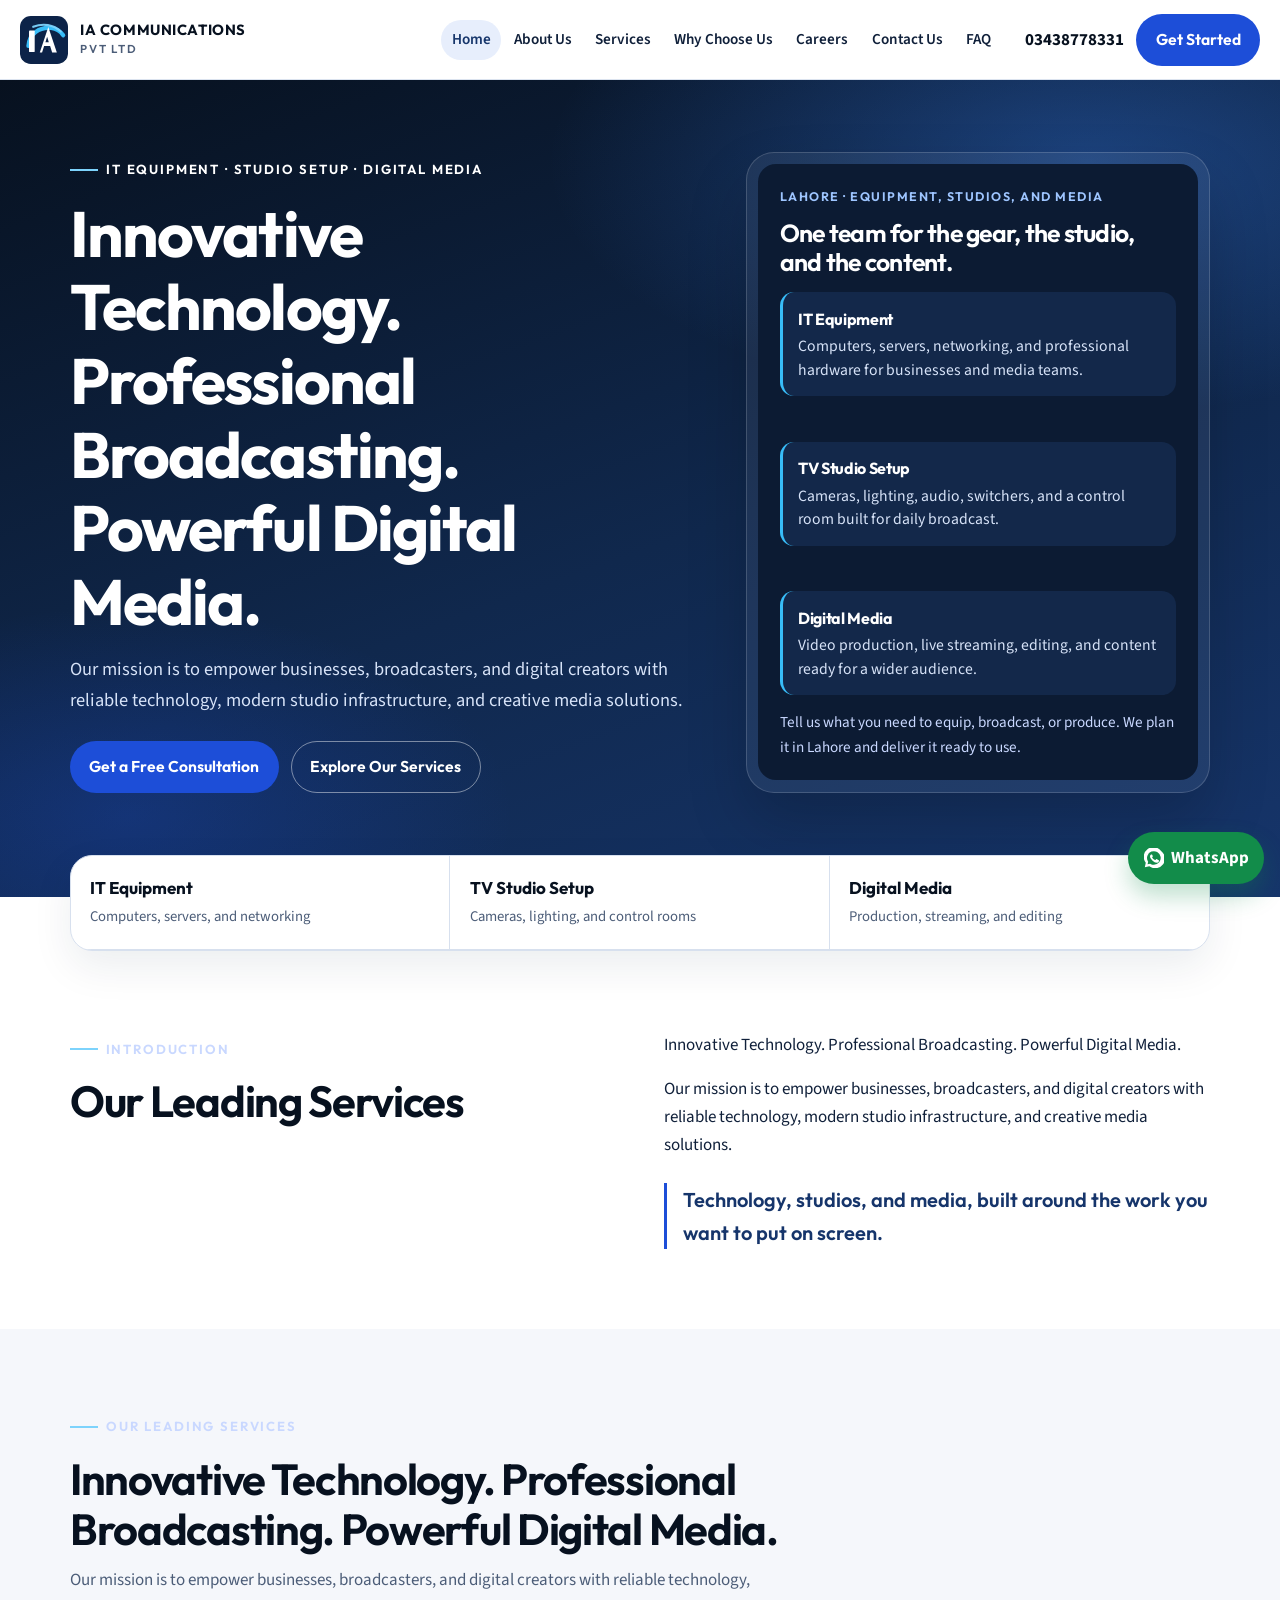
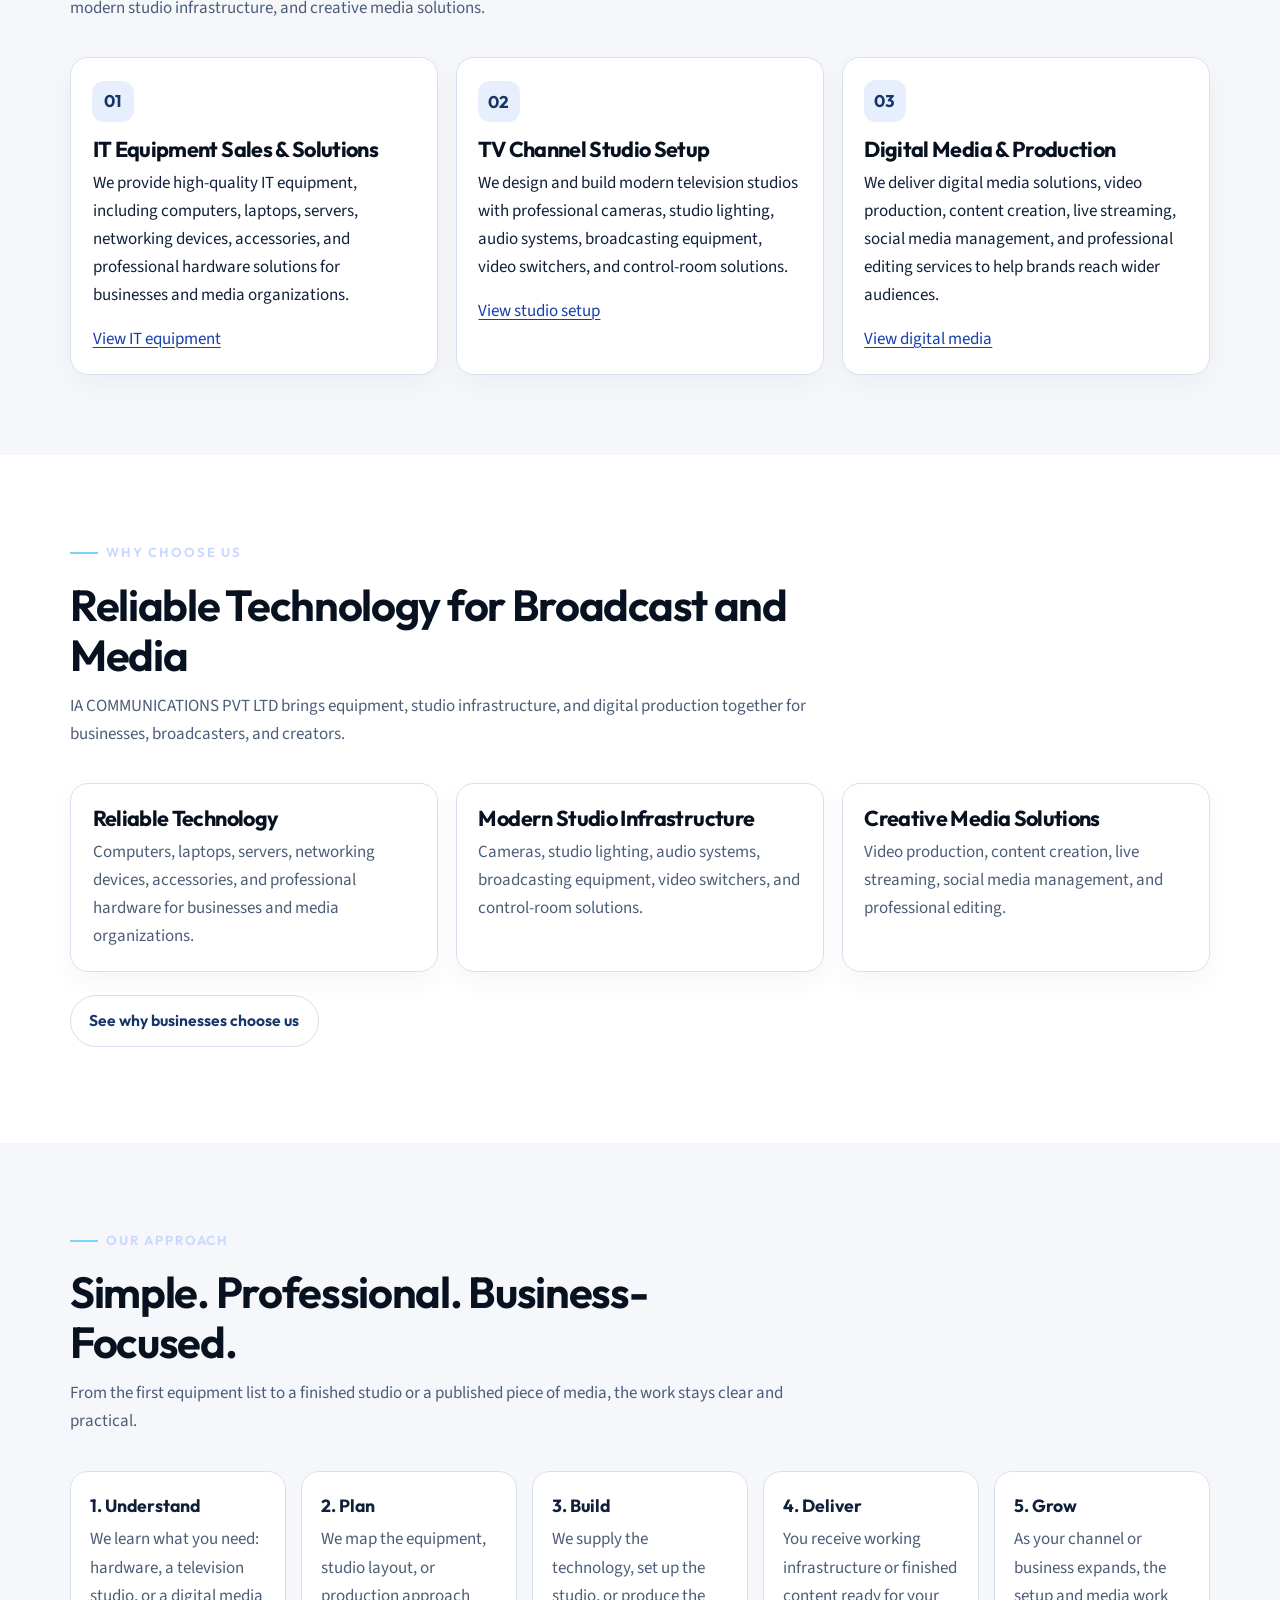
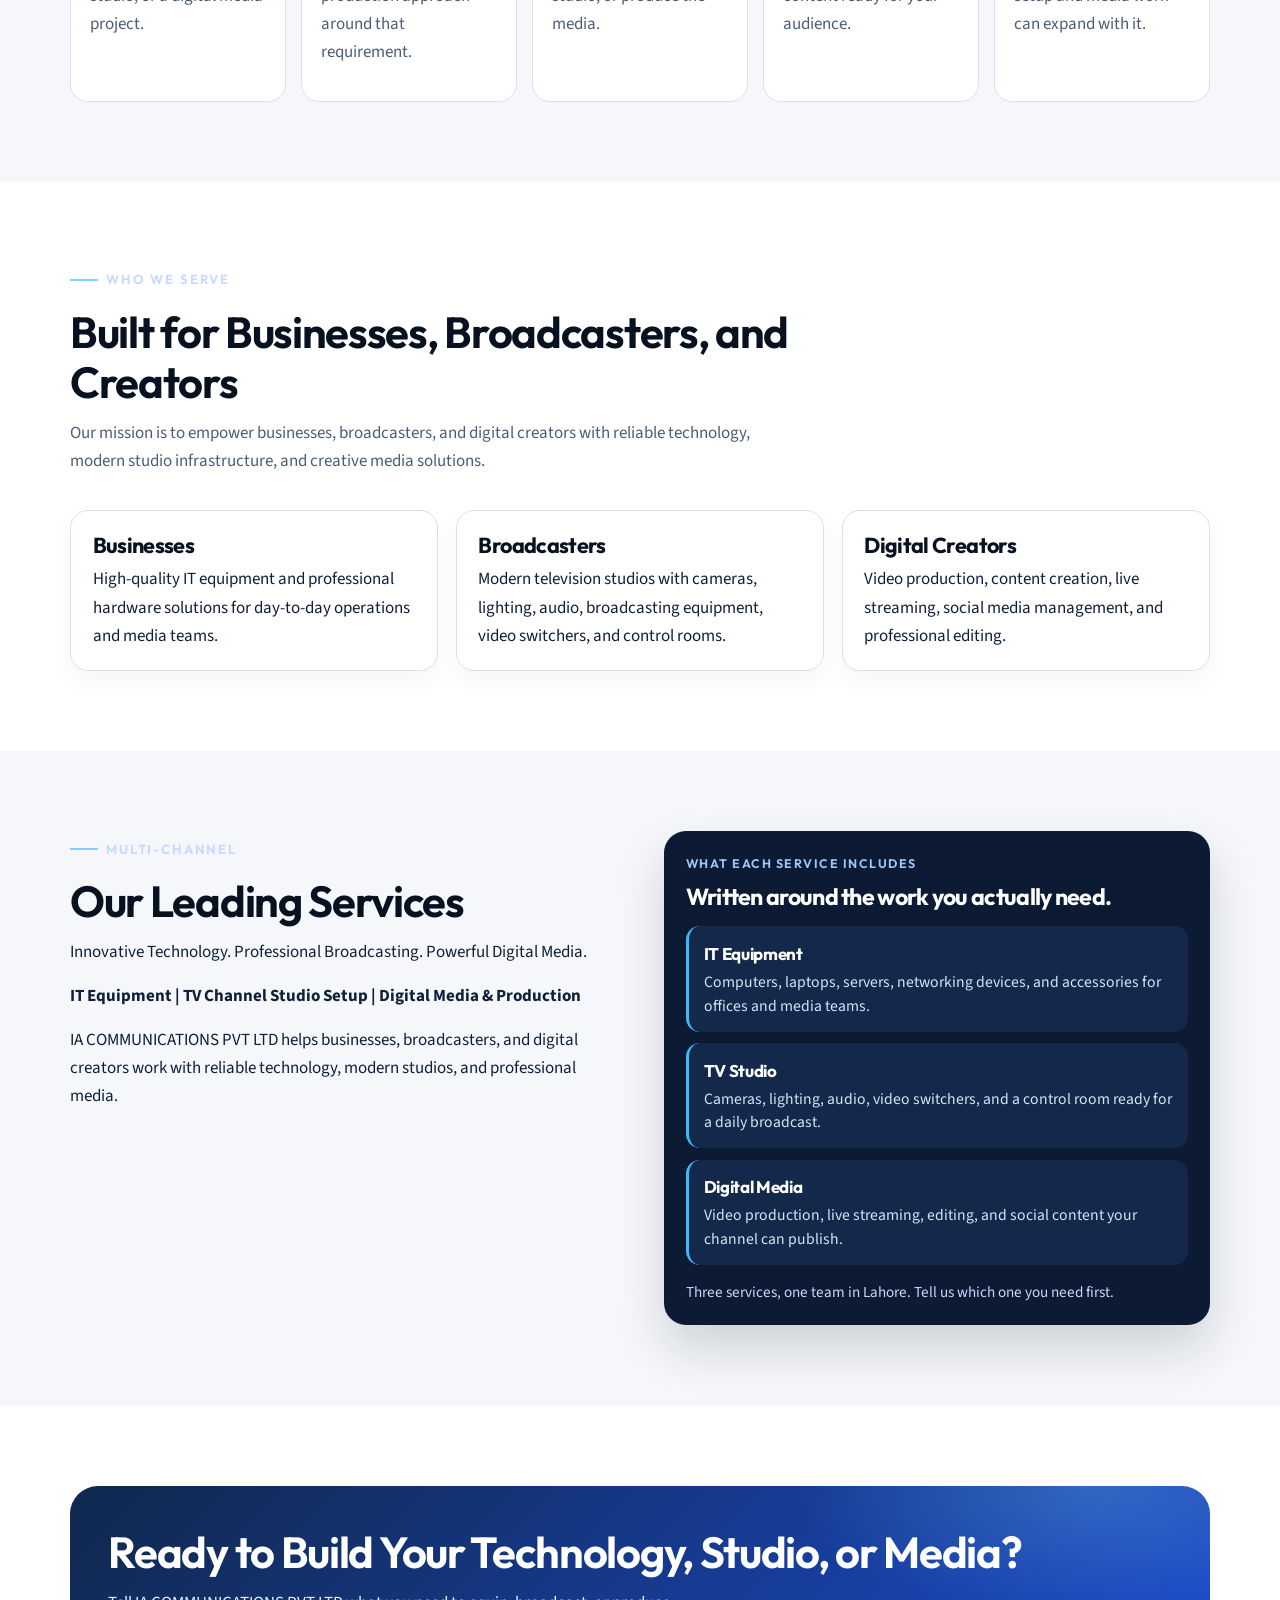
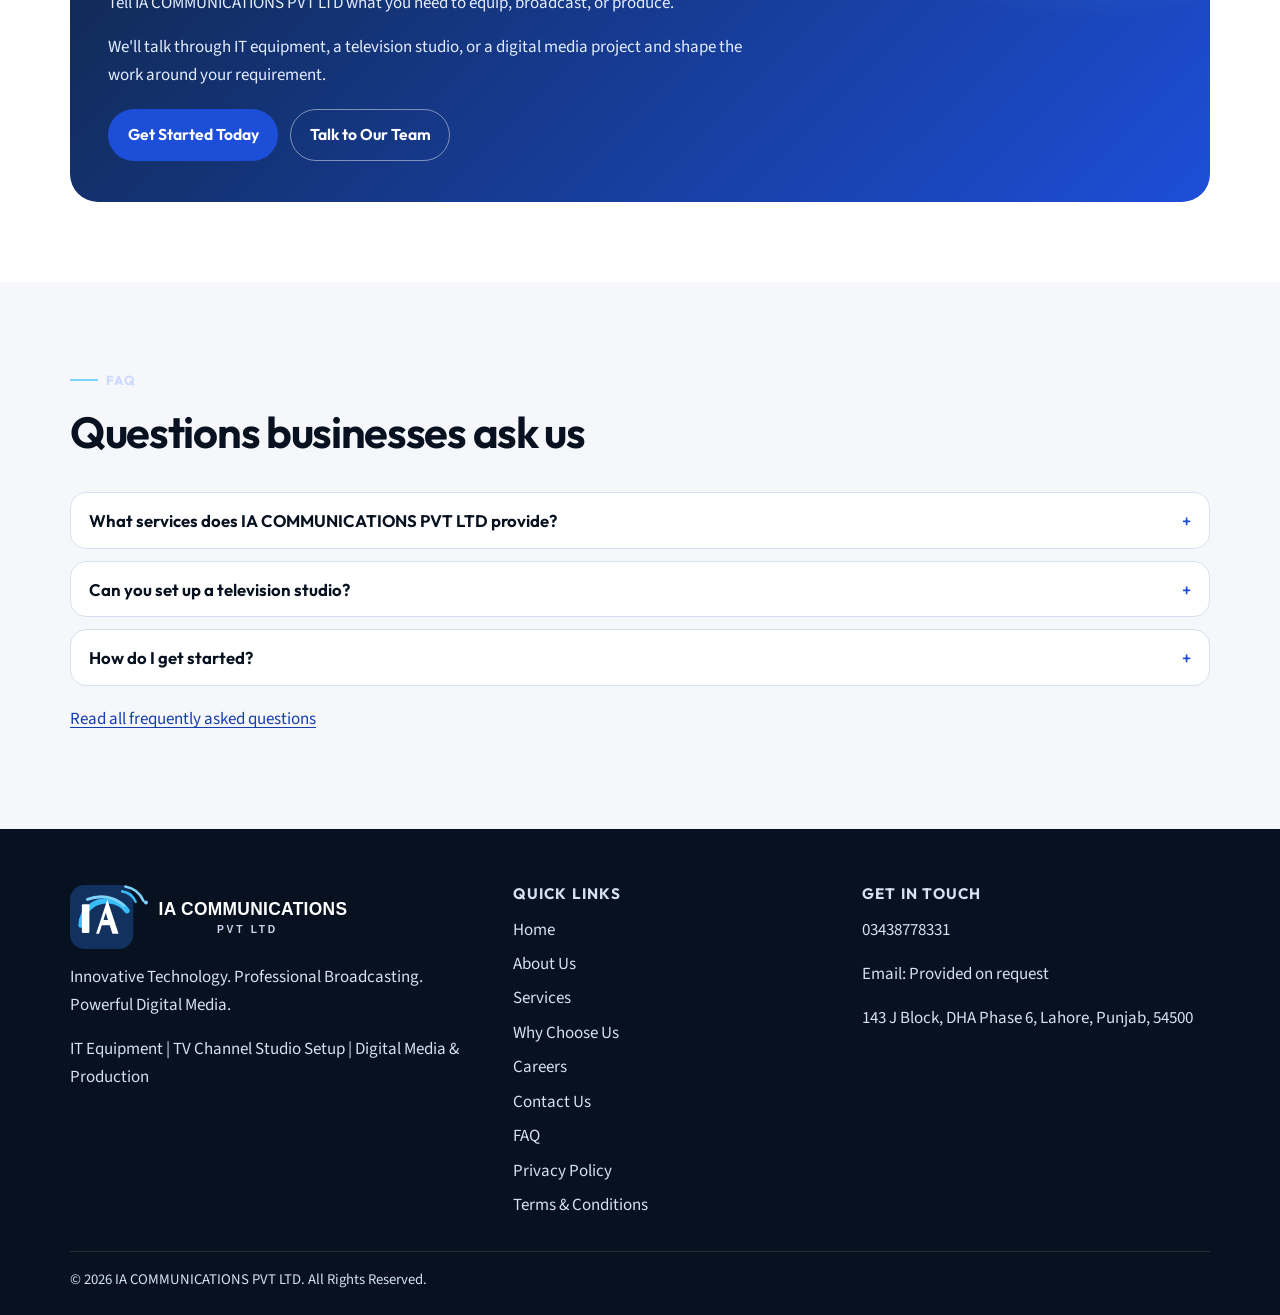
==== index.html @ 2fa2dac3 "Initial commit for iacommunications.tech" ====
<!DOCTYPE html>
<html lang="en">
<head>
  <meta charset="utf-8">
  <meta name="viewport" content="width=device-width, initial-scale=1">
  <title>IA COMMUNICATIONS PVT LTD | Technology, Broadcasting, and Digital Media</title>
  <meta name="description" content="IA COMMUNICATIONS PVT LTD provides IT equipment, TV channel studio setup, and digital media solutions for businesses, broadcasters, and digital creators.">
  <meta name="theme-color" content="#07111f">
  <link rel="icon" href="favicon.svg" type="image/svg+xml">
  <link rel="preconnect" href="https://fonts.googleapis.com">
  <link rel="preconnect" href="https://fonts.gstatic.com" crossorigin>
  <link href="https://fonts.googleapis.com/css2?family=Outfit:wght@500;600;700&family=Source+Sans+3:wght@400;600;700&display=swap" rel="stylesheet">
  <link rel="stylesheet" href="css/styles.css">
  <script type="application/ld+json">
  {
    "@context": "https://schema.org",
    "@type": "ProfessionalService",
    "name": "IA COMMUNICATIONS PVT LTD",
    "telephone": "+923438778331",
    "url": "./",
    "address": {
      "@type": "PostalAddress",
      "streetAddress": "143 J Block, DHA Phase 6",
      "addressLocality": "Lahore",
      "addressRegion": "Punjab",
      "postalCode": "54500",
      "addressCountry": "PK"
    },
    "description": "IT equipment sales, TV channel studio setup, and digital media solutions."
  }
  </script>
</head>
<body>
  <a class="skip-link" href="#main">Skip to content</a>
  <header class="site-header">
    <div class="container header-inner">
      <a class="brand" href="index.html">
        <img class="brand-mark" src="assets/logo-mark.svg" alt="" width="48" height="48">
        <span class="brand-text">
          <span class="brand-name">IA COMMUNICATIONS</span>
          <span class="brand-sub">PVT LTD</span>
        </span>
      </a>
      <button class="nav-toggle" type="button" aria-expanded="false" aria-controls="site-nav">
        <span></span>
        <span class="sr-only">Open menu</span>
      </button>
      <nav id="site-nav" class="site-nav" aria-label="Primary">
        <ul>
          <li><a href="index.html" aria-current="page">Home</a></li>
          <li><a href="about.html">About Us</a></li>
          <li><a href="services.html">Services</a></li>
          <li><a href="why-choose-us.html">Why Choose Us</a></li>
          <li><a href="careers.html">Careers</a></li>
          <li><a href="contact.html">Contact Us</a></li>
          <li><a href="faq.html">FAQ</a></li>
        </ul>
      </nav>
      <div class="header-actions">
        <a class="header-phone" href="tel:+923438778331">03438778331</a>
        <a class="btn btn-primary" href="contact.html">Get Started</a>
      </div>
    </div>
  </header>

  <main id="main">
    <section class="hero">
      <div class="container hero-grid">
        <div class="reveal">
          <p class="eyebrow">IT Equipment · Studio Setup · Digital Media</p>
          <h1>Innovative Technology. Professional Broadcasting. Powerful Digital Media.</h1>
          <p class="lede">Our mission is to empower businesses, broadcasters, and digital creators with reliable technology, modern studio infrastructure, and creative media solutions.</p>
          <div class="hero-actions">
            <a class="btn btn-primary" href="contact.html">Get a Free Consultation</a>
            <a class="btn btn-secondary" href="services.html">Explore Our Services</a>
          </div>
        </div>
        <div class="hero-visual reveal-zoom">
          <div class="hero-panel">
            <p class="hero-panel-kicker">Lahore · Equipment, studios, and media</p>
            <h2>One team for the gear, the studio, and the content.</h2>
            <ul class="hero-points">
              <li>
                <strong>IT Equipment</strong>
                <span>Computers, servers, networking, and professional hardware for businesses and media teams.</span>
              </li>
              <li>
                <strong>TV Studio Setup</strong>
                <span>Cameras, lighting, audio, switchers, and a control room built for daily broadcast.</span>
              </li>
              <li>
                <strong>Digital Media</strong>
                <span>Video production, live streaming, editing, and content ready for a wider audience.</span>
              </li>
            </ul>
            <p class="hero-panel-note">Tell us what you need to equip, broadcast, or produce. We plan it in Lahore and deliver it ready to use.</p>
          </div>
        </div>
      </div>
    </section>

    <div class="container channel-bar">
      <div class="channel-grid stagger">
        <a href="services.html#it-equipment"><strong>IT Equipment</strong><span>Computers, servers, and networking</span></a>
        <a href="services.html#tv-studio"><strong>TV Studio Setup</strong><span>Cameras, lighting, and control rooms</span></a>
        <a href="services.html#digital-media"><strong>Digital Media</strong><span>Production, streaming, and editing</span></a>
      </div>
    </div>

    <section class="section">
      <div class="container split">
        <div class="reveal">
          <p class="eyebrow">Introduction</p>
          <h2>Our Leading Services</h2>
        </div>
        <div class="reveal">
          <p>Innovative Technology. Professional Broadcasting. Powerful Digital Media.</p>
          <p>Our mission is to empower businesses, broadcasters, and digital creators with reliable technology, modern studio infrastructure, and creative media solutions.</p>
          <p class="quote-line">Technology, studios, and media, built around the work you want to put on screen.</p>
        </div>
      </div>
    </section>

    <section class="section section-alt" id="services">
      <div class="container">
        <div class="section-head reveal">
          <p class="eyebrow">Our Leading Services</p>
          <h2>Innovative Technology. Professional Broadcasting. Powerful Digital Media.</h2>
          <p>Our mission is to empower businesses, broadcasters, and digital creators with reliable technology, modern studio infrastructure, and creative media solutions.</p>
        </div>
        <div class="card-grid cols-3 stagger">
          <article class="card">
            <span class="card-index">01</span>
            <h3>IT Equipment Sales &amp; Solutions</h3>
            <p>We provide high-quality IT equipment, including computers, laptops, servers, networking devices, accessories, and professional hardware solutions for businesses and media organizations.</p>
            <a href="services.html#it-equipment">View IT equipment</a>
          </article>
          <article class="card">
            <span class="card-index">02</span>
            <h3>TV Channel Studio Setup</h3>
            <p>We design and build modern television studios with professional cameras, studio lighting, audio systems, broadcasting equipment, video switchers, and control-room solutions.</p>
            <a href="services.html#tv-studio">View studio setup</a>
          </article>
          <article class="card">
            <span class="card-index">03</span>
            <h3>Digital Media &amp; Production</h3>
            <p>We deliver digital media solutions, video production, content creation, live streaming, social media management, and professional editing services to help brands reach wider audiences.</p>
            <a href="services.html#digital-media">View digital media</a>
          </article>
        </div>
      </div>
    </section>

    <section class="section">
      <div class="container">
        <div class="section-head reveal">
          <p class="eyebrow">Why Choose Us</p>
          <h2>Reliable Technology for Broadcast and Media</h2>
          <p>IA COMMUNICATIONS PVT LTD brings equipment, studio infrastructure, and digital production together for businesses, broadcasters, and creators.</p>
        </div>
        <div class="card-grid cols-3 stagger">
          <article class="card"><h3>Reliable Technology</h3><p class="muted">Computers, laptops, servers, networking devices, accessories, and professional hardware for businesses and media organizations.</p></article>
          <article class="card"><h3>Modern Studio Infrastructure</h3><p class="muted">Cameras, studio lighting, audio systems, broadcasting equipment, video switchers, and control-room solutions.</p></article>
          <article class="card"><h3>Creative Media Solutions</h3><p class="muted">Video production, content creation, live streaming, social media management, and professional editing.</p></article>
        </div>
        <p style="margin-top:1.4rem"><a class="btn btn-ghost" href="why-choose-us.html">See why businesses choose us</a></p>
      </div>
    </section>

    <section class="section section-alt">
      <div class="container">
        <div class="section-head reveal">
          <p class="eyebrow">Our Approach</p>
          <h2>Simple. Professional. Business-Focused.</h2>
          <p>From the first equipment list to a finished studio or a published piece of media, the work stays clear and practical.</p>
        </div>
        <div class="steps stagger">
          <article class="step"><strong>1. Understand</strong><p class="muted">We learn what you need: hardware, a television studio, or a digital media project.</p></article>
          <article class="step"><strong>2. Plan</strong><p class="muted">We map the equipment, studio layout, or production approach around that requirement.</p></article>
          <article class="step"><strong>3. Build</strong><p class="muted">We supply the technology, set up the studio, or produce the media.</p></article>
          <article class="step"><strong>4. Deliver</strong><p class="muted">You receive working infrastructure or finished content ready for your audience.</p></article>
          <article class="step"><strong>5. Grow</strong><p class="muted">As your channel or business expands, the setup and media work can expand with it.</p></article>
        </div>
      </div>
    </section>

    <section class="section">
      <div class="container">
        <div class="section-head reveal">
          <p class="eyebrow">Who We Serve</p>
          <h2>Built for Businesses, Broadcasters, and Creators</h2>
          <p>Our mission is to empower businesses, broadcasters, and digital creators with reliable technology, modern studio infrastructure, and creative media solutions.</p>
        </div>
        <div class="card-grid cols-3 stagger">
          <article class="card"><h3>Businesses</h3><p>High-quality IT equipment and professional hardware solutions for day-to-day operations and media teams.</p></article>
          <article class="card"><h3>Broadcasters</h3><p>Modern television studios with cameras, lighting, audio, broadcasting equipment, video switchers, and control rooms.</p></article>
          <article class="card"><h3>Digital Creators</h3><p>Video production, content creation, live streaming, social media management, and professional editing.</p></article>
        </div>
      </div>
    </section>

    <section class="section section-alt">
      <div class="container split">
        <div class="reveal">
          <p class="eyebrow">Multi-Channel</p>
          <h2>Our Leading Services</h2>
          <p>Innovative Technology. Professional Broadcasting. Powerful Digital Media.</p>
          <p><strong>IT Equipment | TV Channel Studio Setup | Digital Media &amp; Production</strong></p>
          <p>IA COMMUNICATIONS PVT LTD helps businesses, broadcasters, and digital creators work with reliable technology, modern studios, and professional media.</p>
        </div>
        <div class="reveal-zoom side-panel">
          <p class="side-panel-kicker">What each service includes</p>
          <h3>Written around the work you actually need.</h3>
          <ul class="side-points">
            <li>
              <strong>IT Equipment</strong>
              <span>Computers, laptops, servers, networking devices, and accessories for offices and media teams.</span>
            </li>
            <li>
              <strong>TV Studio</strong>
              <span>Cameras, lighting, audio, video switchers, and a control room ready for a daily broadcast.</span>
            </li>
            <li>
              <strong>Digital Media</strong>
              <span>Video production, live streaming, editing, and social content your channel can publish.</span>
            </li>
          </ul>
          <p class="side-panel-note">Three services, one team in Lahore. Tell us which one you need first.</p>
        </div>
      </div>
    </section>

    <section class="section">
      <div class="container">
        <div class="cta-band reveal">
          <h2>Ready to Build Your Technology, Studio, or Media?</h2>
          <p>Tell IA COMMUNICATIONS PVT LTD what you need to equip, broadcast, or produce.</p>
          <p>We'll talk through IT equipment, a television studio, or a digital media project and shape the work around your requirement.</p>
          <div class="cta-actions">
            <a class="btn btn-primary" href="contact.html">Get Started Today</a>
            <a class="btn btn-secondary" href="tel:+923438778331">Talk to Our Team</a>
          </div>
        </div>
      </div>
    </section>

    <section class="section section-alt">
      <div class="container">
        <div class="section-head reveal">
          <p class="eyebrow">FAQ</p>
          <h2>Questions businesses ask us</h2>
        </div>
        <div class="faq-list reveal">
          <div class="faq-item">
            <button class="faq-question" type="button" aria-expanded="false" aria-controls="home-faq-1">What services does IA COMMUNICATIONS PVT LTD provide?</button>
            <div class="faq-answer" id="home-faq-1" hidden><p>Our leading services are IT equipment sales and solutions, TV channel studio setup, and digital media and production.</p></div>
          </div>
          <div class="faq-item">
            <button class="faq-question" type="button" aria-expanded="false" aria-controls="home-faq-2">Can you set up a television studio?</button>
            <div class="faq-answer" id="home-faq-2" hidden><p>Yes. We design and build modern television studios with professional cameras, studio lighting, audio systems, broadcasting equipment, video switchers, and control-room solutions.</p></div>
          </div>
          <div class="faq-item">
            <button class="faq-question" type="button" aria-expanded="false" aria-controls="home-faq-3">How do I get started?</button>
            <div class="faq-answer" id="home-faq-3" hidden><p>Contact our team and tell us whether you need IT equipment, a studio setup, or digital media production. We'll discuss the requirement and the right approach.</p></div>
          </div>
        </div>
        <p style="margin-top:1.2rem"><a href="faq.html">Read all frequently asked questions</a></p>
      </div>
    </section>
  </main>

  <footer class="site-footer">
    <div class="container footer-grid">
      <div>
        <img class="footer-logo" src="assets/logo-light.svg" alt="IA COMMUNICATIONS PVT LTD" width="280" height="52">
        <p>Innovative Technology. Professional Broadcasting. Powerful Digital Media.</p>
        <p>IT Equipment | TV Channel Studio Setup | Digital Media &amp; Production</p>
      </div>
      <div>
        <h3>Quick Links</h3>
        <ul class="footer-links">
          <li><a href="index.html">Home</a></li>
          <li><a href="about.html">About Us</a></li>
          <li><a href="services.html">Services</a></li>
          <li><a href="why-choose-us.html">Why Choose Us</a></li>
          <li><a href="careers.html">Careers</a></li>
          <li><a href="contact.html">Contact Us</a></li>
          <li><a href="faq.html">FAQ</a></li>
          <li><a href="privacy.html">Privacy Policy</a></li>
          <li><a href="terms.html">Terms &amp; Conditions</a></li>
        </ul>
      </div>
      <div>
        <h3>Get In Touch</h3>
        <p><a href="tel:+923438778331">03438778331</a></p>
        <p>Email: <span data-config-email>Provided on request</span></p>
        <p>143 J Block, DHA Phase 6, Lahore, Punjab, 54500</p>
      </div>
    </div>
    <div class="container legal">© 2026 IA COMMUNICATIONS PVT LTD. All Rights Reserved.</div>
  </footer>
  <a class="whatsapp" href="https://wa.me/923438778331" target="_blank" rel="noopener noreferrer">
    <svg width="20" height="20" viewBox="0 0 24 24" aria-hidden="true" fill="currentColor"><path d="M20.5 3.5A11 11 0 0 0 2.1 17.8L1 23l5.4-1.1A11 11 0 0 0 20.5 3.5zM12 20.2a8.2 8.2 0 0 1-4.2-1.1l-.3-.2-3.2.7.7-3.1-.2-.3A8.2 8.2 0 1 1 12 20.2zm4.5-6.1c-.2-.1-1.4-.7-1.6-.8s-.4-.1-.5.1-.6.8-.7.9-.3.2-.5.1a6.7 6.7 0 0 1-2-1.2 7.4 7.4 0 0 1-1.4-1.7c-.1-.2 0-.4.1-.5l.4-.4.2-.3a.5.5 0 0 0 0-.4c0-.1-.5-1.3-.7-1.7s-.4-.4-.5-.4h-.5a1 1 0 0 0-.7.3 3 3 0 0 0-.9 2.2 5.2 5.2 0 0 0 1.1 2.7 11.8 11.8 0 0 0 4.5 4 15 15 0 0 0 1.5.5 3.6 3.6 0 0 0 1.7.1 2.7 2.7 0 0 0 1.8-1.3 2.2 2.2 0 0 0 .2-1.3c-.1-.1-.2-.1-.4-.2z"/></svg>
    <span>WhatsApp</span>
  </a>
  <script src="js/config.js"></script>
  <script src="js/main.js"></script>
</body>
</html>
---- css/styles.css ----
:root {
  --ink: #10203a;
  --navy: #07111f;
  --indigo: #16356b;
  --blue: #1d4ed8;
  --blue-deep: #153eae;
  --sky: #e7eefc;
  --mist: #f5f7fb;
  --paper: #ffffff;
  --line: #d7e0ee;
  --muted: #4c5d78;
  --success-bg: #e8f6ef;
  --success: #0d6b45;
  --error-bg: #fde8ee;
  --error: #9f1239;
  --radius: 18px;
  --header: 80px;
  --shadow: 0 16px 40px rgba(16, 32, 58, 0.08);
  --font-display: "Outfit", "Segoe UI", sans-serif;
  --font-body: "Source Sans 3", "Segoe UI", sans-serif;
  --max: 1140px;
}

*,
*::before,
*::after {
  box-sizing: border-box;
}

html {
  scroll-behavior: smooth;
  overflow-x: clip;
}

body {
  margin: 0;
  color: var(--ink);
  background: var(--paper);
  font-family: var(--font-body);
  font-size: 1.0625rem;
  line-height: 1.65;
  overflow-x: clip;
}

body.nav-open {
  overflow: hidden;
}

img,
svg {
  max-width: 100%;
  display: block;
}

a {
  color: var(--blue-deep);
  text-decoration-thickness: 1px;
  text-underline-offset: 3px;
}

a:hover {
  color: var(--blue);
}

h1,
h2,
h3,
h4,
p {
  margin-top: 0;
}

h1,
h2,
h3,
h4 {
  font-family: var(--font-display);
  line-height: 1.15;
  letter-spacing: -0.03em;
  color: var(--navy);
}

h1 {
  font-size: clamp(2.4rem, 5vw, 4.4rem);
  font-weight: 700;
  margin-bottom: 1rem;
}

h2 {
  font-size: clamp(1.9rem, 3.4vw, 2.8rem);
  font-weight: 650;
  margin-bottom: 0.75rem;
}

h3 {
  font-size: 1.35rem;
  margin-bottom: 0.45rem;
}

p {
  margin-bottom: 1rem;
}

.container {
  width: min(var(--max), calc(100% - 2rem));
  margin-inline: auto;
}

.skip-link {
  position: absolute;
  left: 1rem;
  top: -4rem;
  z-index: 100;
  background: #fff;
  color: var(--navy);
  padding: 0.6rem 0.9rem;
  border-radius: 8px;
}

.skip-link:focus {
  top: 1rem;
}

:focus-visible {
  outline: 3px solid #38bdf8;
  outline-offset: 3px;
}

.sr-only {
  position: absolute;
  width: 1px;
  height: 1px;
  padding: 0;
  margin: -1px;
  overflow: hidden;
  clip: rect(0, 0, 0, 0);
  white-space: nowrap;
  border: 0;
}

.site-header {
  position: sticky;
  top: 0;
  z-index: 40;
  height: var(--header);
  background: rgba(255, 255, 255, 0.92);
  backdrop-filter: blur(14px);
  border-bottom: 1px solid rgba(215, 224, 238, 0.9);
}

.header-inner {
  width: min(1240px, calc(100% - 2rem));
  height: var(--header);
  display: flex;
  align-items: center;
  gap: 1rem;
}

.brand {
  display: flex;
  align-items: center;
  gap: 0.75rem;
  text-decoration: none;
  color: var(--navy);
  min-width: 0;
}

.brand-mark {
  width: 48px;
  height: 48px;
  flex: 0 0 48px;
}

.brand-name,
.brand-sub {
  display: block;
  font-family: var(--font-display);
  letter-spacing: 0.04em;
}

.brand-name {
  font-size: 0.92rem;
  font-weight: 700;
  line-height: 1.1;
}

.brand-sub {
  font-size: 0.72rem;
  font-weight: 600;
  color: var(--muted);
  letter-spacing: 0.16em;
}

.site-nav {
  margin-left: auto;
}

.site-nav ul {
  display: flex;
  gap: 0.15rem;
  list-style: none;
  margin: 0;
  padding: 0;
}

.nav-extra,
.nav-phone {
  display: none;
}

.site-nav a {
  display: inline-block;
  padding: 0.45rem 0.65rem;
  color: var(--ink);
  text-decoration: none;
  font-weight: 600;
  font-size: 0.95rem;
  border-radius: 999px;
}

.site-nav a:hover,
.site-nav a[aria-current="page"] {
  background: var(--sky);
  color: var(--indigo);
}

.header-actions {
  display: flex;
  align-items: center;
  gap: 0.75rem;
  margin-left: 0.5rem;
}

.header-phone {
  color: var(--navy);
  font-weight: 700;
  text-decoration: none;
  white-space: nowrap;
}

.nav-toggle {
  display: none;
  margin-left: auto;
  width: 46px;
  height: 46px;
  border: 1px solid var(--line);
  border-radius: 12px;
  background: #fff;
  cursor: pointer;
}

.nav-toggle span,
.nav-toggle span::before,
.nav-toggle span::after {
  display: block;
  width: 18px;
  height: 2px;
  background: var(--navy);
  position: relative;
  margin: 0 auto;
}

.nav-toggle span::before,
.nav-toggle span::after {
  content: "";
  position: absolute;
  left: 0;
}

.nav-toggle span::before {
  top: -6px;
}

.nav-toggle span::after {
  top: 6px;
}

.btn {
  display: inline-flex;
  align-items: center;
  justify-content: center;
  gap: 0.4rem;
  min-height: 48px;
  padding: 0.75rem 1.15rem;
  border-radius: 999px;
  border: 1px solid transparent;
  font-family: var(--font-display);
  font-weight: 650;
  font-size: 0.98rem;
  text-decoration: none;
  cursor: pointer;
  transition: transform 0.2s ease, background 0.2s ease, color 0.2s ease;
}

.btn:hover {
  transform: translateY(-1px);
}

.btn-primary {
  background: var(--blue);
  color: #fff;
}

.btn-primary:hover {
  background: var(--blue-deep);
  color: #fff;
}

.btn-secondary {
  background: transparent;
  color: #fff;
  border-color: rgba(255, 255, 255, 0.45);
}

.btn-secondary:hover {
  background: rgba(255, 255, 255, 0.1);
  color: #fff;
}

.btn-ghost {
  background: #fff;
  color: var(--indigo);
  border-color: var(--line);
}

.btn-ghost:hover {
  color: var(--blue);
  border-color: #b9c8e4;
}

.hero {
  position: relative;
  background:
    radial-gradient(900px 420px at 85% 10%, rgba(56, 130, 246, 0.35), transparent 60%),
    radial-gradient(700px 380px at 10% 90%, rgba(29, 78, 216, 0.28), transparent 55%),
    linear-gradient(160deg, #07111f 0%, #10284d 55%, #16356b 100%);
  color: #fff;
  overflow: hidden;
}

.hero h1,
.hero h2,
.hero p {
  color: inherit;
}

.hero-grid {
  display: grid;
  grid-template-columns: 1.15fr 0.85fr;
  gap: 3rem;
  align-items: center;
  padding: 4.5rem 0 6.5rem;
}

.eyebrow {
  display: inline-flex;
  align-items: center;
  gap: 0.5rem;
  margin-bottom: 1rem;
  color: #c9d8ff;
  font-family: var(--font-display);
  font-size: 0.82rem;
  font-weight: 650;
  letter-spacing: 0.14em;
  text-transform: uppercase;
}

.eyebrow::before {
  content: "";
  width: 28px;
  height: 2px;
  background: #7dd3fc;
}

.hero .lede {
  max-width: 40rem;
  font-size: 1.15rem;
  color: #d7e3f8;
}

.hero-actions {
  display: flex;
  flex-wrap: wrap;
  gap: 0.75rem;
  margin-top: 1.6rem;
}

.hero-visual {
  align-self: stretch;
  display: flex;
  background: rgba(255, 255, 255, 0.06);
  border: 1px solid rgba(255, 255, 255, 0.16);
  border-radius: 28px;
  padding: 0.7rem;
  box-shadow: 0 30px 60px rgba(0, 0, 0, 0.18);
}

.hero-panel {
  flex: 1;
  display: flex;
  flex-direction: column;
  background: #0c1b33;
  border-radius: 18px;
  padding: 1.45rem 1.35rem 1.25rem;
  color: #e7eefc;
}

.hero .hero-panel-kicker {
  margin-bottom: 0.7rem;
  color: #9ec5ff;
  font-family: var(--font-display);
  font-size: 0.78rem;
  font-weight: 650;
  letter-spacing: 0.12em;
  text-transform: uppercase;
}

.hero-panel h2 {
  margin-bottom: 1rem;
  color: #fff;
  font-size: 1.55rem;
}

.hero-points {
  list-style: none;
  margin: 0;
  padding: 0;
  display: grid;
  gap: 0.7rem;
  flex: 1;
  align-content: space-between;
}

.hero-points li {
  padding: 0.85rem 0.95rem;
  background: #13284a;
  border-radius: 14px;
  border-left: 3px solid #38bdf8;
}

.hero-points strong {
  display: block;
  margin-bottom: 0.2rem;
  color: #fff;
  font-family: var(--font-display);
  font-size: 1rem;
  letter-spacing: -0.02em;
}

.hero-points span {
  display: block;
  color: #d7e3f8;
  font-size: 0.98rem;
  line-height: 1.5;
}

.hero .hero-panel-note {
  margin: 0.95rem 0 0;
  color: #c9d8ff;
  font-size: 0.95rem;
}

.channel-bar {
  margin-top: -2.6rem;
  position: relative;
  z-index: 2;
}

.channel-grid {
  display: grid;
  grid-template-columns: repeat(3, 1fr);
  background: #fff;
  border: 1px solid var(--line);
  border-radius: 22px;
  box-shadow: var(--shadow);
  overflow: hidden;
}

.channel-grid a,
.channel-grid div {
  padding: 1.15rem 1.2rem;
  text-decoration: none;
  color: var(--navy);
  border-right: 1px solid var(--line);
}

.channel-grid a:nth-child(3n) {
  border-right: 0;
}

.channel-grid a:nth-child(-n + 3) {
  border-bottom: 1px solid var(--line);
}

.channel-grid strong {
  display: block;
  font-family: var(--font-display);
}

.channel-grid span {
  color: var(--muted);
  font-size: 0.92rem;
}

.section {
  padding: 5rem 0;
}

.section-alt {
  background: var(--mist);
}

.section-head {
  max-width: 46rem;
  margin-bottom: 2.2rem;
}

.section-head p:last-child {
  margin-bottom: 0;
  color: var(--muted);
}

.split {
  display: grid;
  grid-template-columns: 1fr 1fr;
  gap: 3rem;
  align-items: start;
}

.side-panel {
  background: #0c1b33;
  color: #e7eefc;
  border-radius: 22px;
  padding: 1.45rem 1.35rem 1.25rem;
  box-shadow: 0 24px 50px rgba(7, 17, 31, 0.16);
}

.side-panel-kicker {
  margin-bottom: 0.55rem;
  color: #9ec5ff;
  font-family: var(--font-display);
  font-size: 0.78rem;
  font-weight: 650;
  letter-spacing: 0.12em;
  text-transform: uppercase;
}

.side-panel h3 {
  margin-bottom: 1rem;
  color: #fff;
  font-size: 1.45rem;
}

.side-points {
  list-style: none;
  margin: 0;
  padding: 0;
  display: grid;
  gap: 0.7rem;
}

.side-points li {
  padding: 0.85rem 0.95rem;
  background: #13284a;
  border-radius: 14px;
  border-left: 3px solid #38bdf8;
}

.side-points strong {
  display: block;
  margin-bottom: 0.2rem;
  color: #fff;
  font-family: var(--font-display);
  letter-spacing: -0.02em;
}

.side-points span {
  display: block;
  color: #d7e3f8;
  font-size: 0.98rem;
  line-height: 1.5;
}

.side-panel-note {
  margin: 0.95rem 0 0;
  color: #c9d8ff;
  font-size: 0.95rem;
}

.quote-line {
  margin: 1.5rem 0 0;
  padding-left: 1rem;
  border-left: 3px solid var(--blue);
  font-family: var(--font-display);
  font-size: 1.25rem;
  font-weight: 600;
  color: var(--indigo);
}

.card-grid {
  display: grid;
  grid-template-columns: repeat(2, 1fr);
  gap: 1.1rem;
}

.card-grid.cols-3 {
  grid-template-columns: repeat(3, 1fr);
}

.card {
  background: #fff;
  border: 1px solid var(--line);
  border-radius: var(--radius);
  padding: 1.4rem 1.35rem 1.3rem;
  box-shadow: 0 10px 24px rgba(16, 32, 58, 0.04);
  height: 100%;
  transition: border-color 0.2s ease, transform 0.2s ease;
}

.card:hover {
  border-color: #9eb6e4;
  transform: translateY(-3px);
}

.card h2 {
  font-size: 1.35rem;
}

.card-index {
  display: inline-flex;
  align-items: center;
  justify-content: center;
  min-width: 2.6rem;
  height: 2.6rem;
  margin-bottom: 0.9rem;
  border-radius: 12px;
  background: var(--sky);
  color: var(--indigo);
  font-family: var(--font-display);
  font-weight: 700;
}

.card p:last-child,
.service-block p:last-child {
  margin-bottom: 0;
}

.card .tagline {
  color: var(--blue-deep);
  font-weight: 700;
  margin-bottom: 0.4rem;
}

.muted {
  color: var(--muted);
}

.checklist {
  margin: 0;
  padding: 0;
  list-style: none;
}

.checklist li {
  position: relative;
  padding-left: 1.4rem;
  margin: 0.4rem 0;
}

.checklist li::before {
  content: "";
  position: absolute;
  left: 0;
  top: 0.55rem;
  width: 0.55rem;
  height: 0.55rem;
  border-radius: 50%;
  background: var(--blue);
}

.service-block {
  display: grid;
  grid-template-columns: 140px 1fr;
  gap: 1.5rem;
  padding: 2rem 0;
  border-top: 1px solid var(--line);
}

.service-block:last-child {
  border-bottom: 1px solid var(--line);
}

.steps {
  display: grid;
  grid-template-columns: repeat(5, 1fr);
  gap: 0.9rem;
  counter-reset: step;
}

.step {
  background: #fff;
  border: 1px solid var(--line);
  border-radius: var(--radius);
  padding: 1.2rem;
}

.step strong {
  display: block;
  margin-bottom: 0.35rem;
  font-family: var(--font-display);
  font-size: 1.1rem;
}

.mission-grid {
  display: grid;
  grid-template-columns: 1fr 1fr;
  gap: 1rem;
  margin-top: 1.5rem;
}

.mission-grid article {
  background: var(--navy);
  color: #e7eefc;
  border-radius: var(--radius);
  padding: 1.4rem;
}

.mission-grid h3,
.mission-grid p {
  color: inherit;
}

.cta-band {
  background:
    radial-gradient(500px 220px at 90% 0%, rgba(125, 211, 252, 0.25), transparent 60%),
    linear-gradient(135deg, #10284d, #1d4ed8);
  color: #fff;
  border-radius: 28px;
  padding: 2.6rem 2.4rem;
}

.cta-band h2,
.cta-band p {
  color: #fff;
}

.cta-band p {
  max-width: 40rem;
  color: #e4edff;
}

.cta-actions {
  display: flex;
  flex-wrap: wrap;
  gap: 0.75rem;
  margin-top: 1.2rem;
}

.faq-list {
  display: grid;
  gap: 0.75rem;
}

.faq-item {
  background: #fff;
  border: 1px solid var(--line);
  border-radius: 16px;
  overflow: hidden;
}

.faq-question {
  width: 100%;
  text-align: left;
  background: transparent;
  border: 0;
  padding: 1.05rem 1.15rem;
  font-family: var(--font-display);
  font-size: 1.05rem;
  font-weight: 650;
  color: var(--navy);
  cursor: pointer;
  display: flex;
  justify-content: space-between;
  gap: 1rem;
}

.faq-question::after {
  content: "+";
  font-weight: 500;
  color: var(--blue);
}

.faq-question[aria-expanded="true"]::after {
  content: "–";
}

.faq-answer {
  padding: 0 1.15rem 1.1rem;
  color: var(--muted);
}

.page-hero {
  background:
    radial-gradient(600px 240px at 100% 0%, rgba(56, 130, 246, 0.28), transparent 60%),
    linear-gradient(160deg, #07111f, #16356b);
  color: #fff;
  padding: 4.2rem 0 3.4rem;
}

.page-hero h1,
.page-hero p {
  color: #fff;
}

.page-hero p {
  max-width: 42rem;
  color: #d7e3f8;
  font-size: 1.12rem;
}

.contact-layout {
  display: grid;
  grid-template-columns: 0.85fr 1.15fr;
  gap: 2rem;
  align-items: start;
}

.contact-card,
.form-card {
  background: #fff;
  border: 1px solid var(--line);
  border-radius: 22px;
  padding: 1.5rem;
  box-shadow: var(--shadow);
}

.contact-card a {
  font-weight: 700;
  text-decoration: none;
}

.form-grid {
  display: grid;
  grid-template-columns: 1fr 1fr;
  gap: 1rem;
}

.field {
  display: flex;
  flex-direction: column;
  gap: 0.35rem;
}

.field.full {
  grid-column: 1 / -1;
}

label {
  font-weight: 700;
  font-size: 0.95rem;
}

input,
select,
textarea {
  width: 100%;
  border: 1px solid #c9d5e8;
  border-radius: 12px;
  min-height: 48px;
  padding: 0.7rem 0.85rem;
  font: inherit;
  color: var(--ink);
  background: #fff;
}

textarea {
  min-height: 140px;
  resize: vertical;
}

input:focus,
select:focus,
textarea:focus {
  border-color: var(--blue);
  outline: 3px solid rgba(56, 189, 248, 0.45);
  outline-offset: 1px;
}

.field-error {
  min-height: 1.1rem;
  color: var(--error);
  font-size: 0.9rem;
}

.form-status {
  margin-top: 0.9rem;
  padding: 0.85rem 1rem;
  border-radius: 12px;
  font-weight: 600;
}

.form-status.is-success {
  background: var(--success-bg);
  color: var(--success);
}

.form-status.is-error {
  background: var(--error-bg);
  color: var(--error);
}

.site-footer {
  background: var(--navy);
  color: #d5e0f2;
  padding: 3.5rem 0 1.4rem;
}

.footer-grid {
  display: grid;
  grid-template-columns: 1.3fr 1fr 1.1fr;
  gap: 2rem;
}

.site-footer h2,
.site-footer h3,
.site-footer p,
.site-footer a {
  color: inherit;
}

.footer-logo {
  width: min(100%, 340px);
  height: auto;
  margin-bottom: 0.9rem;
}

.site-footer h2 {
  font-size: 1.15rem;
  letter-spacing: 0.02em;
}

.site-footer h3 {
  font-size: 0.95rem;
  letter-spacing: 0.08em;
  text-transform: uppercase;
  margin-bottom: 0.8rem;
}

.site-footer a {
  text-decoration: none;
}

.site-footer a:hover {
  color: #fff;
}

.footer-links {
  list-style: none;
  margin: 0;
  padding: 0;
  display: grid;
  gap: 0.4rem;
}

.legal {
  margin-top: 2rem;
  padding-top: 1rem;
  border-top: 1px solid rgba(255, 255, 255, 0.12);
  font-size: 0.92rem;
}

.whatsapp {
  position: fixed;
  right: 1rem;
  bottom: 1rem;
  z-index: 30;
  display: inline-flex;
  align-items: center;
  gap: 0.45rem;
  background: #128c4a;
  color: #fff;
  text-decoration: none;
  font-weight: 700;
  padding: 0.75rem 0.95rem;
  border-radius: 999px;
  box-shadow: 0 12px 24px rgba(18, 140, 74, 0.28);
}

.whatsapp:hover {
  color: #fff;
  background: #0e743d;
}

.prose {
  max-width: 46rem;
}

.prose h2 {
  font-size: 1.6rem;
  margin-top: 2rem;
}

.reveal,
.reveal-zoom,
.stagger > * {
  opacity: 0;
  animation-duration: 0.7s;
  animation-fill-mode: forwards;
  animation-timing-function: cubic-bezier(0.22, 1, 0.36, 1);
}

.reveal {
  transform: translateX(-28px);
}

.reveal-zoom {
  transform: scale(0.96);
}

.stagger > * {
  transform: translateX(-18px);
}

.reveal.is-visible {
  animation-name: slide-in;
}

.reveal-zoom.is-visible {
  animation-name: zoom-in;
}

.stagger.is-visible > * {
  animation-name: slide-in;
}

.stagger.is-visible > *:nth-child(1) { animation-delay: 0.05s; }
.stagger.is-visible > *:nth-child(2) { animation-delay: 0.12s; }
.stagger.is-visible > *:nth-child(3) { animation-delay: 0.19s; }
.stagger.is-visible > *:nth-child(4) { animation-delay: 0.26s; }
.stagger.is-visible > *:nth-child(5) { animation-delay: 0.33s; }
.stagger.is-visible > *:nth-child(6) { animation-delay: 0.4s; }
.stagger.is-visible > *:nth-child(7) { animation-delay: 0.47s; }

@keyframes slide-in {
  to {
    opacity: 1;
    transform: none;
  }
}

@keyframes zoom-in {
  to {
    opacity: 1;
    transform: none;
  }
}

@media (prefers-reduced-motion: reduce) {
  html {
    scroll-behavior: auto;
  }

  .reveal,
  .reveal-zoom,
  .stagger > *,
  .btn,
  .card {
    opacity: 1 !important;
    transform: none !important;
    animation: none !important;
    transition: none !important;
  }
}

@media (max-width: 1080px) {
  .nav-toggle {
    display: inline-flex;
    align-items: center;
    justify-content: center;
  }

  .site-nav {
    display: none;
    position: absolute;
    top: calc(var(--header) + 0.4rem);
    left: 1rem;
    right: 1rem;
    background: #fff;
    border: 1px solid var(--line);
    border-radius: 16px;
    box-shadow: var(--shadow);
    padding: 0.6rem;
  }

  .site-nav.is-open {
    display: block;
  }

  .nav-phone {
    display: block;
  }

  .site-nav ul {
    flex-direction: column;
  }

  .header-actions .header-phone {
    display: none;
  }

  .header-actions {
    margin-left: 0;
  }

  .hero-grid,
  .split,
  .contact-layout,
  .footer-grid,
  .steps,
  .card-grid,
  .card-grid.cols-3,
  .channel-grid,
  .mission-grid {
    grid-template-columns: 1fr;
  }

  .channel-grid {
    grid-template-columns: 1fr 1fr;
  }

  .channel-grid a,
  .channel-grid div {
    border-right: 0;
    border-bottom: 1px solid var(--line);
  }

  .service-block {
    grid-template-columns: 1fr;
    gap: 0.4rem;
  }

  .hero-grid {
    padding-top: 3rem;
  }
}

@media (max-width: 720px) {
  .brand-mark {
    width: 42px;
    height: 42px;
    flex-basis: 42px;
  }

  .header-actions .btn {
    display: none;
  }

  .nav-extra {
    display: block;
    margin-top: 0.35rem;
  }

  .nav-extra a {
    display: flex;
    justify-content: center;
    background: var(--blue);
    color: #fff;
  }

  .channel-grid {
    grid-template-columns: 1fr;
  }

  .channel-grid a {
    border-right: 0 !important;
    border-bottom: 1px solid var(--line);
  }

  .form-grid {
    grid-template-columns: 1fr;
  }

  .cta-band {
    padding: 1.6rem 1.2rem;
  }

  .section {
    padding: 3.4rem 0;
  }

  .whatsapp span {
    position: absolute;
    width: 1px;
    height: 1px;
    overflow: hidden;
    clip: rect(0, 0, 0, 0);
  }
}
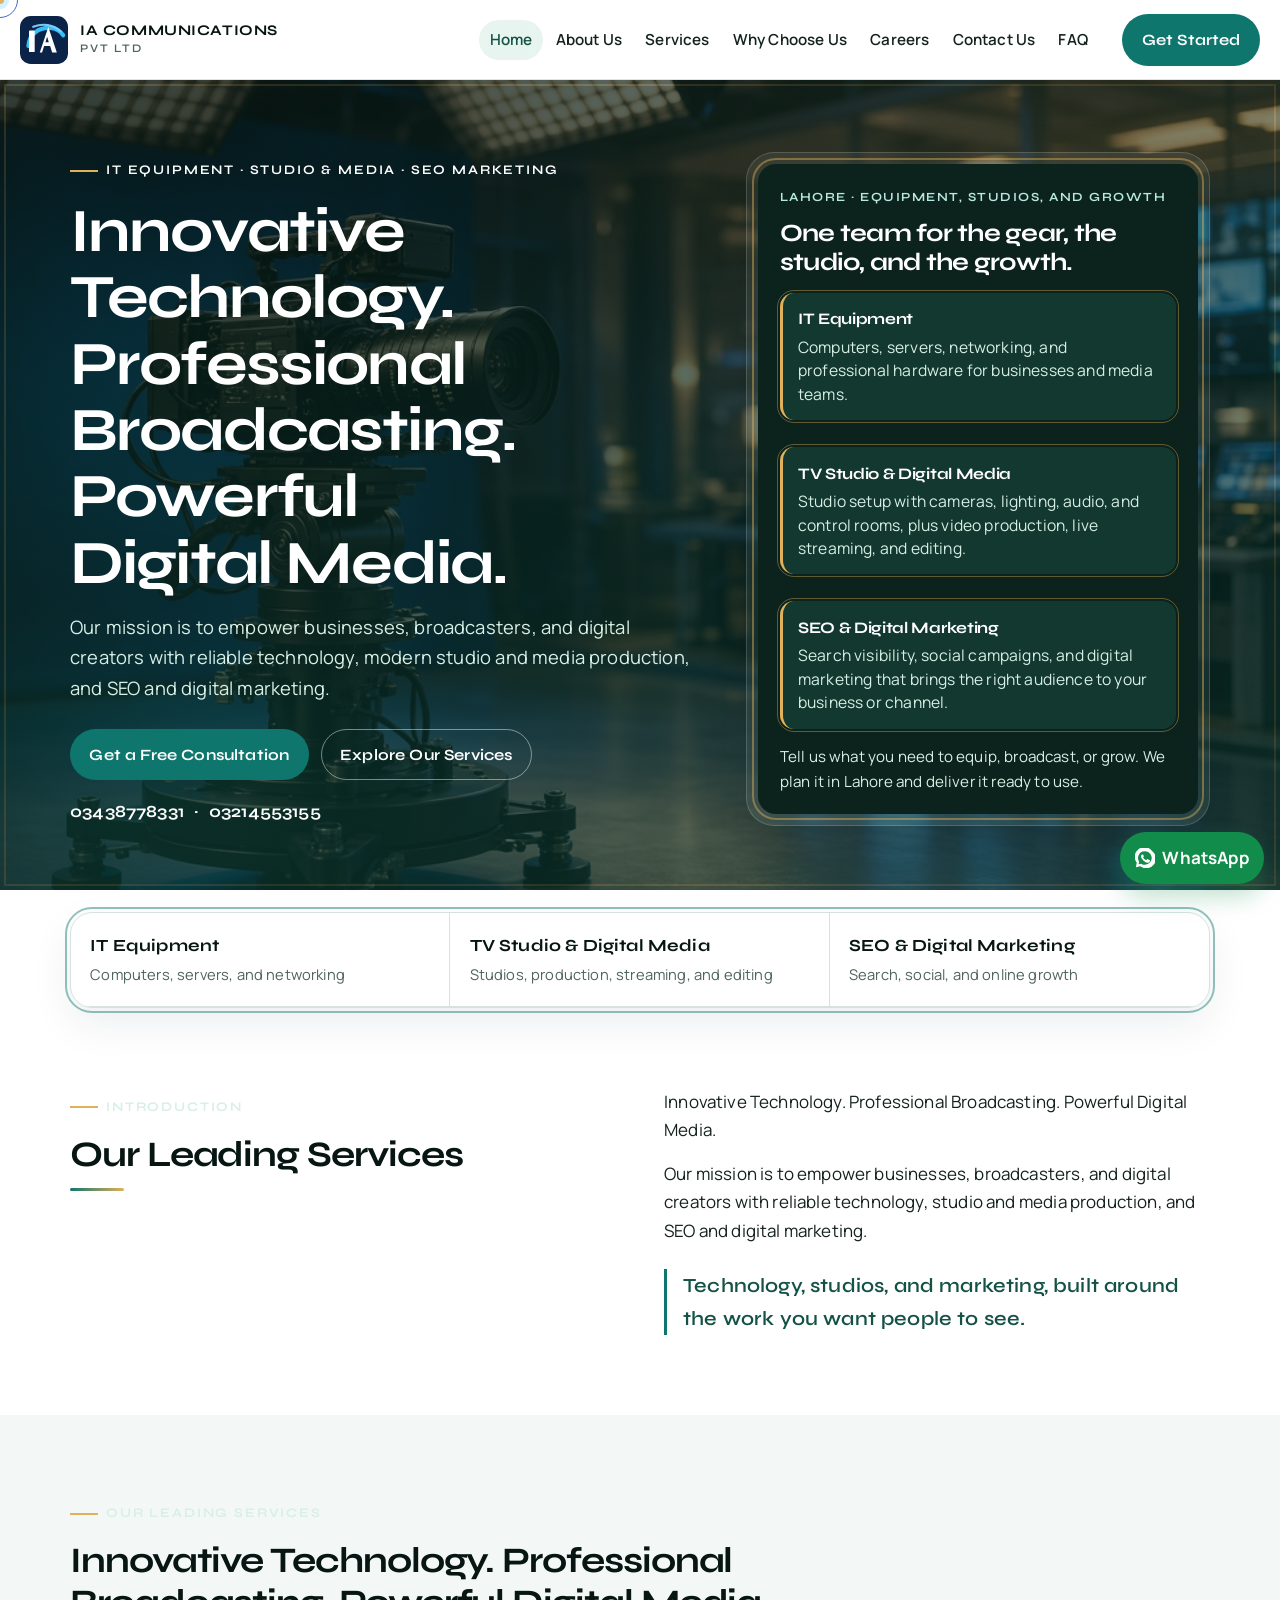
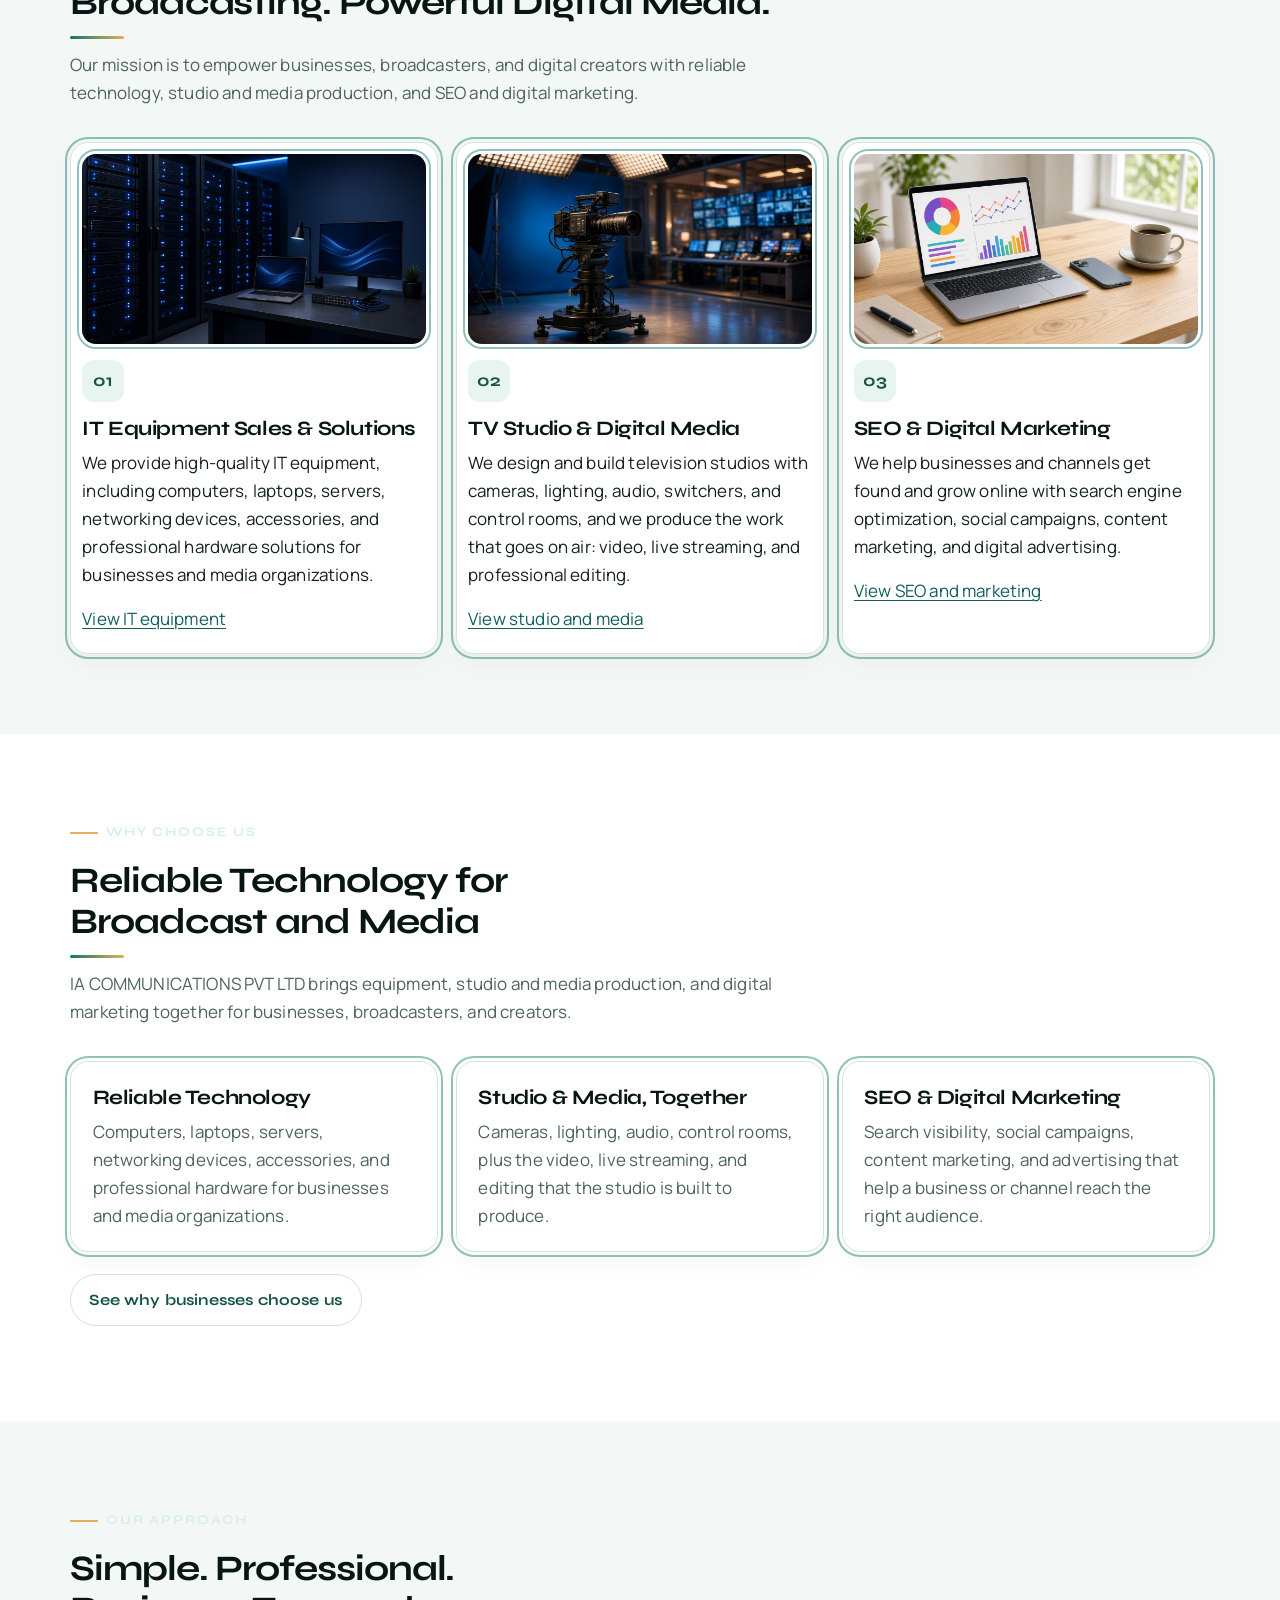
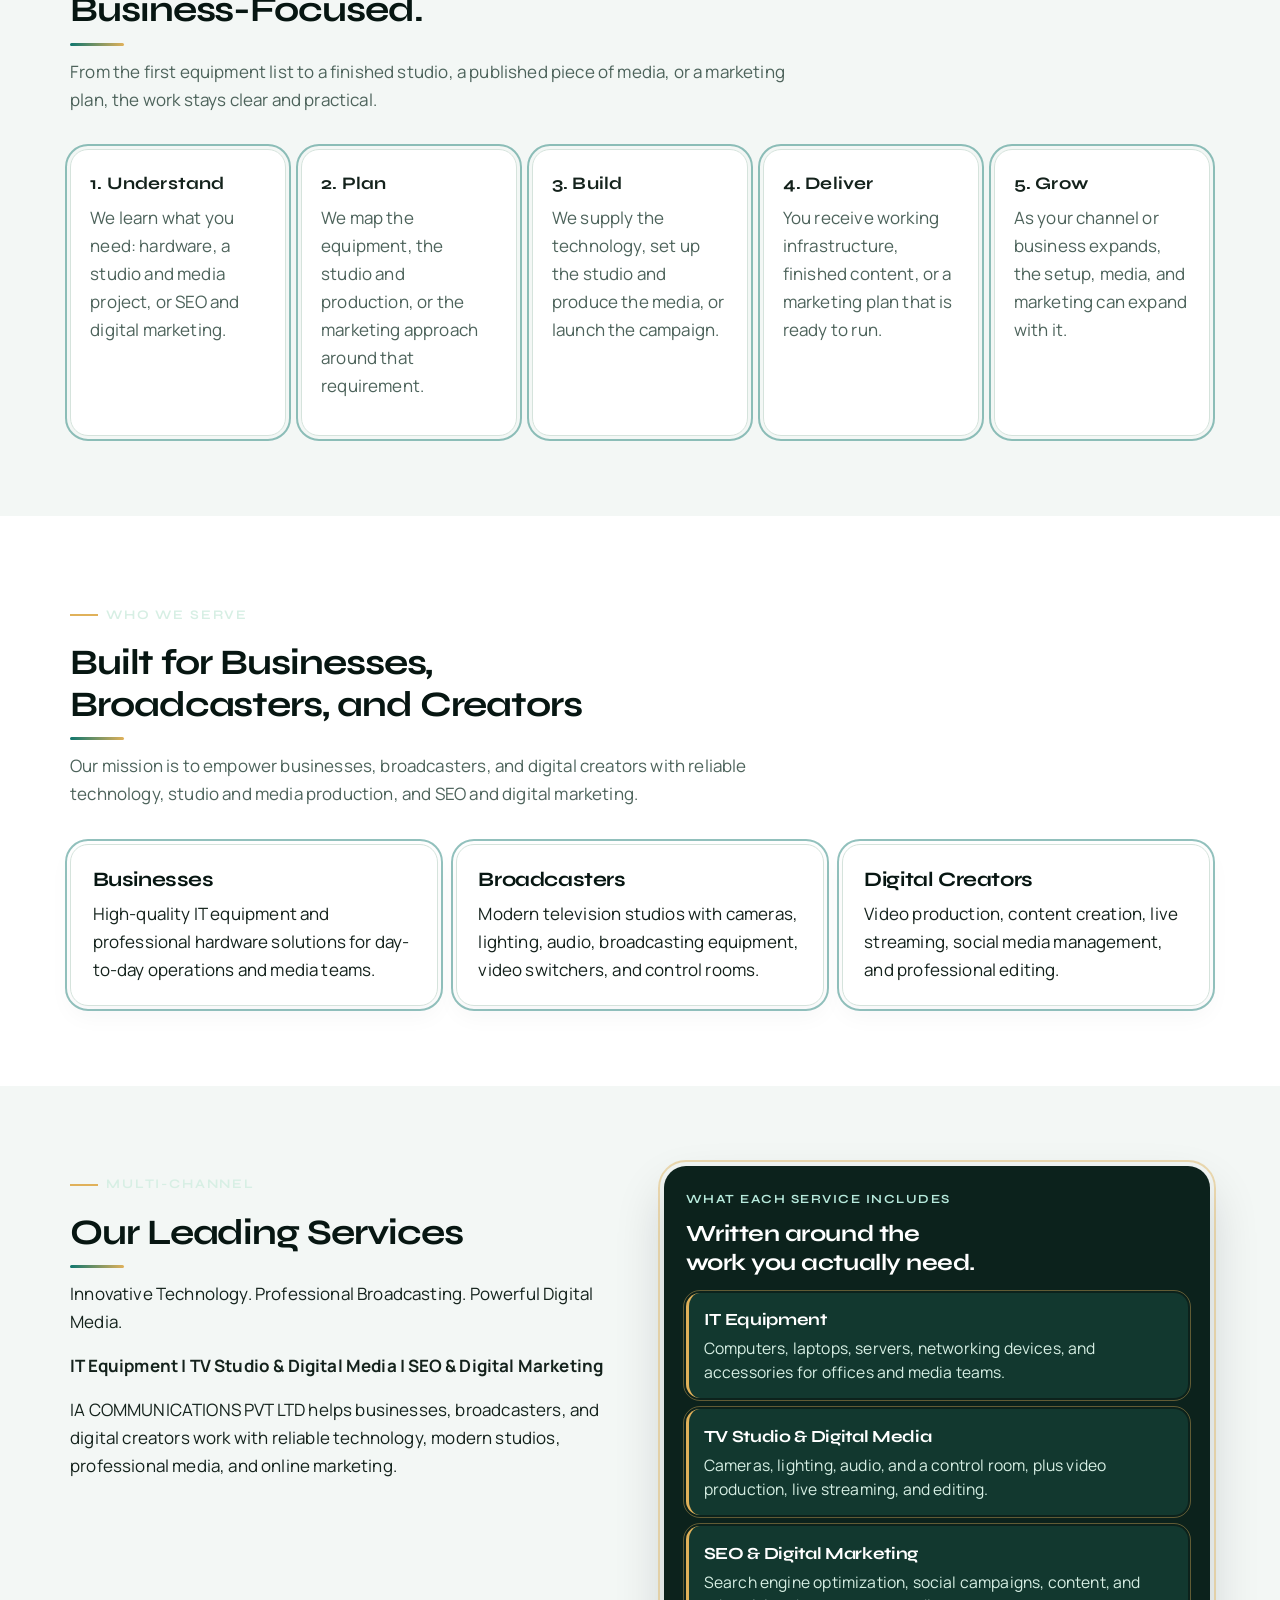
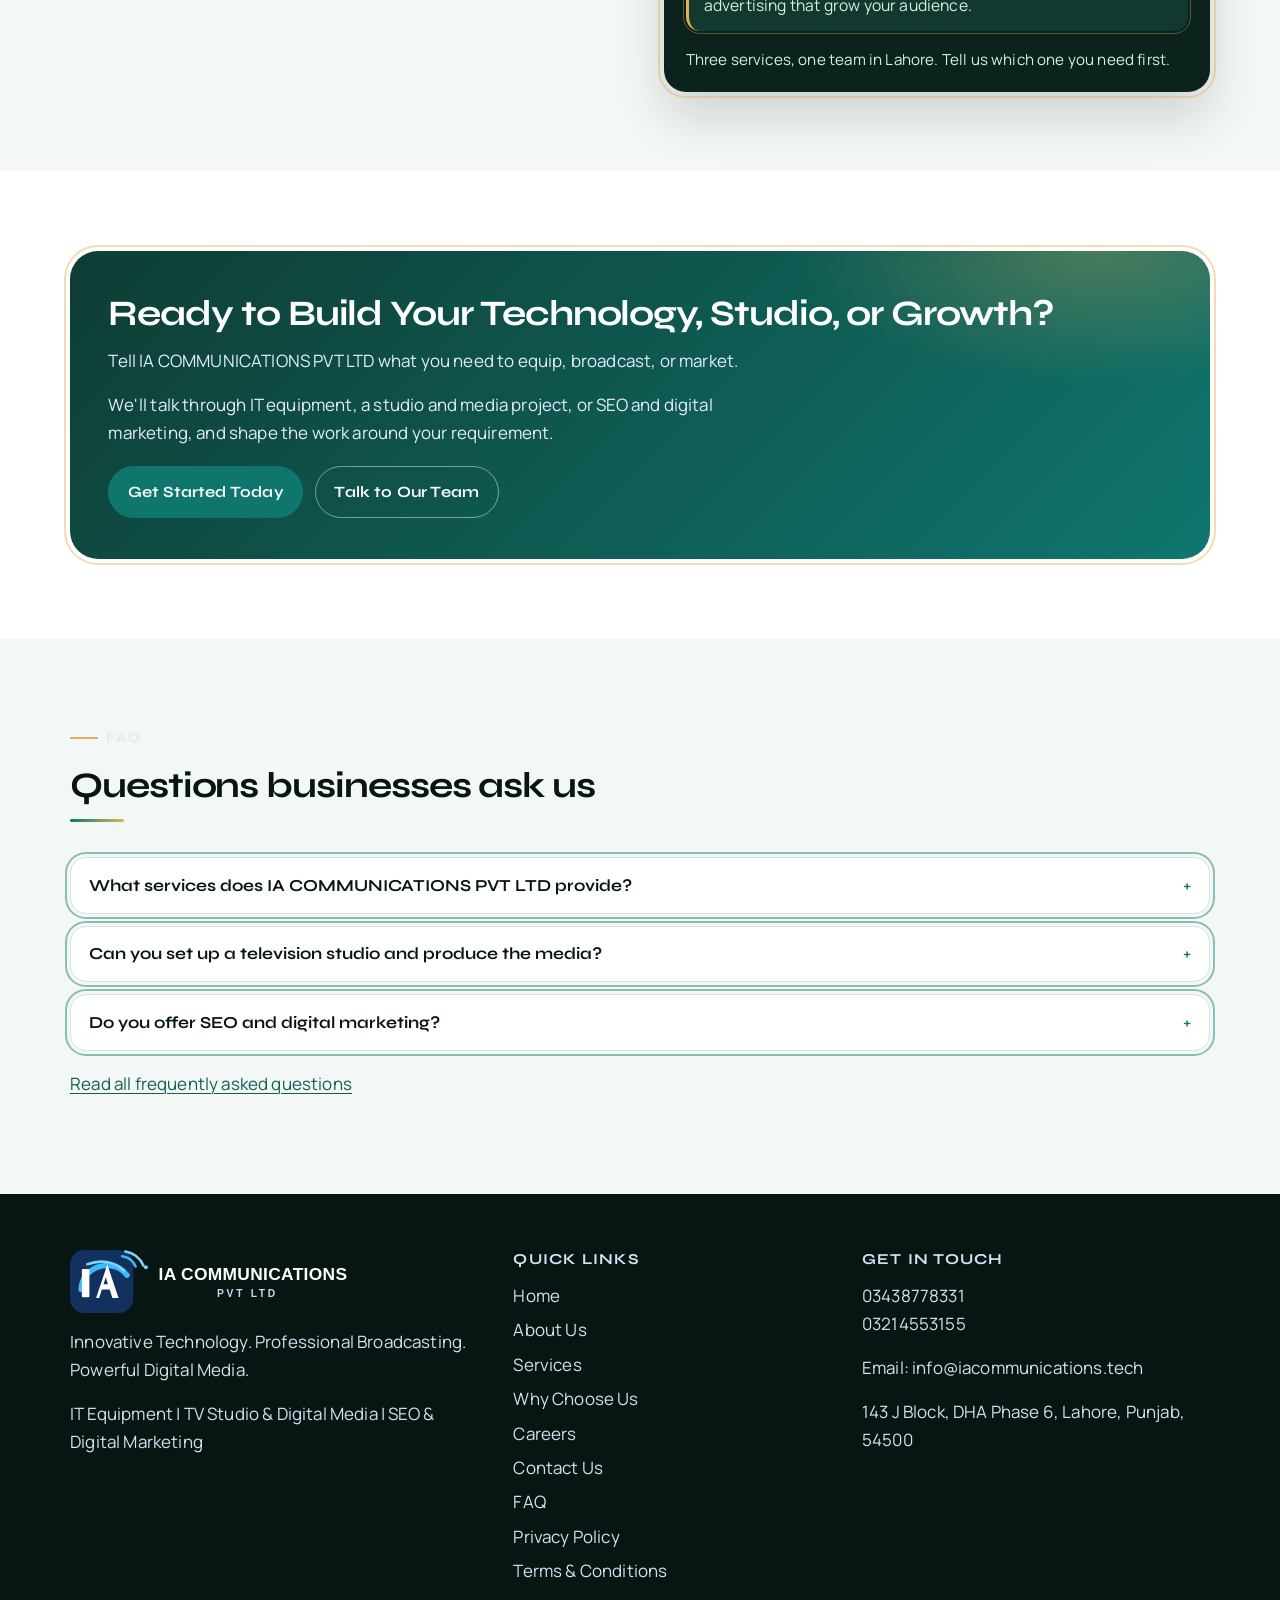
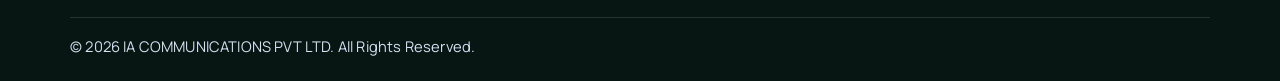
==== commit f9e7d46b: "Updated website code" ====
--- a/index.html
+++ b/index.html
@@ -4,19 +4,20 @@
   <meta charset="utf-8">
   <meta name="viewport" content="width=device-width, initial-scale=1">
   <title>IA COMMUNICATIONS PVT LTD | Technology, Broadcasting, and Digital Media</title>
-  <meta name="description" content="IA COMMUNICATIONS PVT LTD provides IT equipment, TV channel studio setup, and digital media solutions for businesses, broadcasters, and digital creators.">
+  <meta name="description" content="IA COMMUNICATIONS PVT LTD provides IT equipment, TV studio and digital media, and SEO and digital marketing for businesses, broadcasters, and creators.">
   <meta name="theme-color" content="#07111f">
   <link rel="icon" href="favicon.svg" type="image/svg+xml">
   <link rel="preconnect" href="https://fonts.googleapis.com">
   <link rel="preconnect" href="https://fonts.gstatic.com" crossorigin>
-  <link href="https://fonts.googleapis.com/css2?family=Outfit:wght@500;600;700&family=Source+Sans+3:wght@400;600;700&display=swap" rel="stylesheet">
+  <link href="https://fonts.googleapis.com/css2?family=Manrope:wght@400;500;600;700&family=Syne:wght@600;700;800&display=swap" rel="stylesheet">
   <link rel="stylesheet" href="css/styles.css">
   <script type="application/ld+json">
   {
     "@context": "https://schema.org",
     "@type": "ProfessionalService",
     "name": "IA COMMUNICATIONS PVT LTD",
-    "telephone": "+923438778331",
+    "telephone": ["+923438778331", "+923214553155"],
+    "email": "info@iacommunications.tech",
     "url": "./",
     "address": {
       "@type": "PostalAddress",
@@ -26,7 +27,7 @@
       "postalCode": "54500",
       "addressCountry": "PK"
     },
-    "description": "IT equipment sales, TV channel studio setup, and digital media solutions."
+    "description": "IT equipment, TV studio and digital media, and SEO and digital marketing."
   }
   </script>
 </head>
@@ -57,7 +58,6 @@
         </ul>
       </nav>
       <div class="header-actions">
-        <a class="header-phone" href="tel:+923438778331">03438778331</a>
         <a class="btn btn-primary" href="contact.html">Get Started</a>
       </div>
     </div>
@@ -67,33 +67,34 @@
     <section class="hero">
       <div class="container hero-grid">
         <div class="reveal">
-          <p class="eyebrow">IT Equipment · Studio Setup · Digital Media</p>
+          <p class="eyebrow">IT Equipment · Studio &amp; Media · SEO Marketing</p>
           <h1>Innovative Technology. Professional Broadcasting. Powerful Digital Media.</h1>
-          <p class="lede">Our mission is to empower businesses, broadcasters, and digital creators with reliable technology, modern studio infrastructure, and creative media solutions.</p>
+          <p class="lede">Our mission is to empower businesses, broadcasters, and digital creators with reliable technology, modern studio and media production, and SEO and digital marketing.</p>
           <div class="hero-actions">
             <a class="btn btn-primary" href="contact.html">Get a Free Consultation</a>
             <a class="btn btn-secondary" href="services.html">Explore Our Services</a>
           </div>
+          <p class="hero-reach"><a href="tel:+923438778331">03438778331</a><span aria-hidden="true">·</span><a href="tel:+923214553155">03214553155</a></p>
         </div>
         <div class="hero-visual reveal-zoom">
           <div class="hero-panel">
-            <p class="hero-panel-kicker">Lahore · Equipment, studios, and media</p>
-            <h2>One team for the gear, the studio, and the content.</h2>
+            <p class="hero-panel-kicker">Lahore · Equipment, studios, and growth</p>
+            <h2>One team for the gear, the studio, and the growth.</h2>
             <ul class="hero-points">
               <li>
                 <strong>IT Equipment</strong>
                 <span>Computers, servers, networking, and professional hardware for businesses and media teams.</span>
               </li>
               <li>
-                <strong>TV Studio Setup</strong>
-                <span>Cameras, lighting, audio, switchers, and a control room built for daily broadcast.</span>
+                <strong>TV Studio &amp; Digital Media</strong>
+                <span>Studio setup with cameras, lighting, audio, and control rooms, plus video production, live streaming, and editing.</span>
               </li>
               <li>
-                <strong>Digital Media</strong>
-                <span>Video production, live streaming, editing, and content ready for a wider audience.</span>
+                <strong>SEO &amp; Digital Marketing</strong>
+                <span>Search visibility, social campaigns, and digital marketing that brings the right audience to your business or channel.</span>
               </li>
             </ul>
-            <p class="hero-panel-note">Tell us what you need to equip, broadcast, or produce. We plan it in Lahore and deliver it ready to use.</p>
+            <p class="hero-panel-note">Tell us what you need to equip, broadcast, or grow. We plan it in Lahore and deliver it ready to use.</p>
           </div>
         </div>
       </div>
@@ -102,8 +103,8 @@
     <div class="container channel-bar">
       <div class="channel-grid stagger">
         <a href="services.html#it-equipment"><strong>IT Equipment</strong><span>Computers, servers, and networking</span></a>
-        <a href="services.html#tv-studio"><strong>TV Studio Setup</strong><span>Cameras, lighting, and control rooms</span></a>
-        <a href="services.html#digital-media"><strong>Digital Media</strong><span>Production, streaming, and editing</span></a>
+        <a href="services.html#studio-media"><strong>TV Studio &amp; Digital Media</strong><span>Studios, production, streaming, and editing</span></a>
+        <a href="services.html#seo-marketing"><strong>SEO &amp; Digital Marketing</strong><span>Search, social, and online growth</span></a>
       </div>
     </div>
 
@@ -115,8 +116,8 @@
         </div>
         <div class="reveal">
           <p>Innovative Technology. Professional Broadcasting. Powerful Digital Media.</p>
-          <p>Our mission is to empower businesses, broadcasters, and digital creators with reliable technology, modern studio infrastructure, and creative media solutions.</p>
-          <p class="quote-line">Technology, studios, and media, built around the work you want to put on screen.</p>
+          <p>Our mission is to empower businesses, broadcasters, and digital creators with reliable technology, studio and media production, and SEO and digital marketing.</p>
+          <p class="quote-line">Technology, studios, and marketing, built around the work you want people to see.</p>
         </div>
       </div>
     </section>
@@ -126,26 +127,35 @@
         <div class="section-head reveal">
           <p class="eyebrow">Our Leading Services</p>
           <h2>Innovative Technology. Professional Broadcasting. Powerful Digital Media.</h2>
-          <p>Our mission is to empower businesses, broadcasters, and digital creators with reliable technology, modern studio infrastructure, and creative media solutions.</p>
+          <p>Our mission is to empower businesses, broadcasters, and digital creators with reliable technology, studio and media production, and SEO and digital marketing.</p>
         </div>
         <div class="card-grid cols-3 stagger">
-          <article class="card">
+          <article class="card card-media">
+            <div class="card-photo">
+              <img src="assets/it-equipment.jpg" alt="Server racks, networking gear, and computers for a business or media team" width="640" height="360">
+            </div>
             <span class="card-index">01</span>
             <h3>IT Equipment Sales &amp; Solutions</h3>
             <p>We provide high-quality IT equipment, including computers, laptops, servers, networking devices, accessories, and professional hardware solutions for businesses and media organizations.</p>
             <a href="services.html#it-equipment">View IT equipment</a>
           </article>
-          <article class="card">
+          <article class="card card-media">
+            <div class="card-photo">
+              <img src="assets/studio-media.jpg" alt="A television studio with cameras, lighting, and a control room" width="640" height="360">
+            </div>
             <span class="card-index">02</span>
-            <h3>TV Channel Studio Setup</h3>
-            <p>We design and build modern television studios with professional cameras, studio lighting, audio systems, broadcasting equipment, video switchers, and control-room solutions.</p>
-            <a href="services.html#tv-studio">View studio setup</a>
+            <h3>TV Studio &amp; Digital Media</h3>
+            <p>We design and build television studios with cameras, lighting, audio, switchers, and control rooms, and we produce the work that goes on air: video, live streaming, and professional editing.</p>
+            <a href="services.html#studio-media">View studio and media</a>
           </article>
-          <article class="card">
+          <article class="card card-media">
+            <div class="card-photo">
+              <img src="assets/seo-marketing.jpg" alt="A marketing desk with a laptop showing charts for search and digital campaigns" width="640" height="360">
+            </div>
             <span class="card-index">03</span>
-            <h3>Digital Media &amp; Production</h3>
-            <p>We deliver digital media solutions, video production, content creation, live streaming, social media management, and professional editing services to help brands reach wider audiences.</p>
-            <a href="services.html#digital-media">View digital media</a>
+            <h3>SEO &amp; Digital Marketing</h3>
+            <p>We help businesses and channels get found and grow online with search engine optimization, social campaigns, content marketing, and digital advertising.</p>
+            <a href="services.html#seo-marketing">View SEO and marketing</a>
           </article>
         </div>
       </div>
@@ -156,12 +166,12 @@
         <div class="section-head reveal">
           <p class="eyebrow">Why Choose Us</p>
           <h2>Reliable Technology for Broadcast and Media</h2>
-          <p>IA COMMUNICATIONS PVT LTD brings equipment, studio infrastructure, and digital production together for businesses, broadcasters, and creators.</p>
+          <p>IA COMMUNICATIONS PVT LTD brings equipment, studio and media production, and digital marketing together for businesses, broadcasters, and creators.</p>
         </div>
         <div class="card-grid cols-3 stagger">
           <article class="card"><h3>Reliable Technology</h3><p class="muted">Computers, laptops, servers, networking devices, accessories, and professional hardware for businesses and media organizations.</p></article>
-          <article class="card"><h3>Modern Studio Infrastructure</h3><p class="muted">Cameras, studio lighting, audio systems, broadcasting equipment, video switchers, and control-room solutions.</p></article>
-          <article class="card"><h3>Creative Media Solutions</h3><p class="muted">Video production, content creation, live streaming, social media management, and professional editing.</p></article>
+          <article class="card"><h3>Studio &amp; Media, Together</h3><p class="muted">Cameras, lighting, audio, control rooms, plus the video, live streaming, and editing that the studio is built to produce.</p></article>
+          <article class="card"><h3>SEO &amp; Digital Marketing</h3><p class="muted">Search visibility, social campaigns, content marketing, and advertising that help a business or channel reach the right audience.</p></article>
         </div>
         <p style="margin-top:1.4rem"><a class="btn btn-ghost" href="why-choose-us.html">See why businesses choose us</a></p>
       </div>
@@ -172,14 +182,14 @@
         <div class="section-head reveal">
           <p class="eyebrow">Our Approach</p>
           <h2>Simple. Professional. Business-Focused.</h2>
-          <p>From the first equipment list to a finished studio or a published piece of media, the work stays clear and practical.</p>
+          <p>From the first equipment list to a finished studio, a published piece of media, or a marketing plan, the work stays clear and practical.</p>
         </div>
         <div class="steps stagger">
-          <article class="step"><strong>1. Understand</strong><p class="muted">We learn what you need: hardware, a television studio, or a digital media project.</p></article>
-          <article class="step"><strong>2. Plan</strong><p class="muted">We map the equipment, studio layout, or production approach around that requirement.</p></article>
-          <article class="step"><strong>3. Build</strong><p class="muted">We supply the technology, set up the studio, or produce the media.</p></article>
-          <article class="step"><strong>4. Deliver</strong><p class="muted">You receive working infrastructure or finished content ready for your audience.</p></article>
-          <article class="step"><strong>5. Grow</strong><p class="muted">As your channel or business expands, the setup and media work can expand with it.</p></article>
+          <article class="step"><strong>1. Understand</strong><p class="muted">We learn what you need: hardware, a studio and media project, or SEO and digital marketing.</p></article>
+          <article class="step"><strong>2. Plan</strong><p class="muted">We map the equipment, the studio and production, or the marketing approach around that requirement.</p></article>
+          <article class="step"><strong>3. Build</strong><p class="muted">We supply the technology, set up the studio and produce the media, or launch the campaign.</p></article>
+          <article class="step"><strong>4. Deliver</strong><p class="muted">You receive working infrastructure, finished content, or a marketing plan that is ready to run.</p></article>
+          <article class="step"><strong>5. Grow</strong><p class="muted">As your channel or business expands, the setup, media, and marketing can expand with it.</p></article>
         </div>
       </div>
     </section>
@@ -189,7 +199,7 @@
         <div class="section-head reveal">
           <p class="eyebrow">Who We Serve</p>
           <h2>Built for Businesses, Broadcasters, and Creators</h2>
-          <p>Our mission is to empower businesses, broadcasters, and digital creators with reliable technology, modern studio infrastructure, and creative media solutions.</p>
+          <p>Our mission is to empower businesses, broadcasters, and digital creators with reliable technology, studio and media production, and SEO and digital marketing.</p>
         </div>
         <div class="card-grid cols-3 stagger">
           <article class="card"><h3>Businesses</h3><p>High-quality IT equipment and professional hardware solutions for day-to-day operations and media teams.</p></article>
@@ -205,8 +215,8 @@
           <p class="eyebrow">Multi-Channel</p>
           <h2>Our Leading Services</h2>
           <p>Innovative Technology. Professional Broadcasting. Powerful Digital Media.</p>
-          <p><strong>IT Equipment | TV Channel Studio Setup | Digital Media &amp; Production</strong></p>
-          <p>IA COMMUNICATIONS PVT LTD helps businesses, broadcasters, and digital creators work with reliable technology, modern studios, and professional media.</p>
+          <p><strong>IT Equipment | TV Studio &amp; Digital Media | SEO &amp; Digital Marketing</strong></p>
+          <p>IA COMMUNICATIONS PVT LTD helps businesses, broadcasters, and digital creators work with reliable technology, modern studios, professional media, and online marketing.</p>
         </div>
         <div class="reveal-zoom side-panel">
           <p class="side-panel-kicker">What each service includes</p>
@@ -217,12 +227,12 @@
               <span>Computers, laptops, servers, networking devices, and accessories for offices and media teams.</span>
             </li>
             <li>
-              <strong>TV Studio</strong>
-              <span>Cameras, lighting, audio, video switchers, and a control room ready for a daily broadcast.</span>
+              <strong>TV Studio &amp; Digital Media</strong>
+              <span>Cameras, lighting, audio, and a control room, plus video production, live streaming, and editing.</span>
             </li>
             <li>
-              <strong>Digital Media</strong>
-              <span>Video production, live streaming, editing, and social content your channel can publish.</span>
+              <strong>SEO &amp; Digital Marketing</strong>
+              <span>Search engine optimization, social campaigns, content, and advertising that grow your audience.</span>
             </li>
           </ul>
           <p class="side-panel-note">Three services, one team in Lahore. Tell us which one you need first.</p>
@@ -233,9 +243,9 @@
     <section class="section">
       <div class="container">
         <div class="cta-band reveal">
-          <h2>Ready to Build Your Technology, Studio, or Media?</h2>
-          <p>Tell IA COMMUNICATIONS PVT LTD what you need to equip, broadcast, or produce.</p>
-          <p>We'll talk through IT equipment, a television studio, or a digital media project and shape the work around your requirement.</p>
+          <h2>Ready to Build Your Technology, Studio, or Growth?</h2>
+          <p>Tell IA COMMUNICATIONS PVT LTD what you need to equip, broadcast, or market.</p>
+          <p>We'll talk through IT equipment, a studio and media project, or SEO and digital marketing, and shape the work around your requirement.</p>
           <div class="cta-actions">
             <a class="btn btn-primary" href="contact.html">Get Started Today</a>
             <a class="btn btn-secondary" href="tel:+923438778331">Talk to Our Team</a>
@@ -253,15 +263,15 @@
         <div class="faq-list reveal">
           <div class="faq-item">
             <button class="faq-question" type="button" aria-expanded="false" aria-controls="home-faq-1">What services does IA COMMUNICATIONS PVT LTD provide?</button>
-            <div class="faq-answer" id="home-faq-1" hidden><p>Our leading services are IT equipment sales and solutions, TV channel studio setup, and digital media and production.</p></div>
+            <div class="faq-answer" id="home-faq-1" hidden><p>Our leading services are IT equipment sales and solutions, TV studio setup and digital media, and SEO and digital marketing.</p></div>
           </div>
           <div class="faq-item">
-            <button class="faq-question" type="button" aria-expanded="false" aria-controls="home-faq-2">Can you set up a television studio?</button>
-            <div class="faq-answer" id="home-faq-2" hidden><p>Yes. We design and build modern television studios with professional cameras, studio lighting, audio systems, broadcasting equipment, video switchers, and control-room solutions.</p></div>
+            <button class="faq-question" type="button" aria-expanded="false" aria-controls="home-faq-2">Can you set up a television studio and produce the media?</button>
+            <div class="faq-answer" id="home-faq-2" hidden><p>Yes. Studio setup and digital media are one service. We design the studio with cameras, lighting, audio, and a control room, and we produce video, live streaming, and professional edits.</p></div>
           </div>
           <div class="faq-item">
-            <button class="faq-question" type="button" aria-expanded="false" aria-controls="home-faq-3">How do I get started?</button>
-            <div class="faq-answer" id="home-faq-3" hidden><p>Contact our team and tell us whether you need IT equipment, a studio setup, or digital media production. We'll discuss the requirement and the right approach.</p></div>
+            <button class="faq-question" type="button" aria-expanded="false" aria-controls="home-faq-3">Do you offer SEO and digital marketing?</button>
+            <div class="faq-answer" id="home-faq-3" hidden><p>Yes. We help businesses and channels with search engine optimization, social campaigns, content marketing, and digital advertising. Contact us and tell us which service you need.</p></div>
           </div>
         </div>
         <p style="margin-top:1.2rem"><a href="faq.html">Read all frequently asked questions</a></p>
@@ -274,7 +284,7 @@
       <div>
         <img class="footer-logo" src="assets/logo-light.svg" alt="IA COMMUNICATIONS PVT LTD" width="280" height="52">
         <p>Innovative Technology. Professional Broadcasting. Powerful Digital Media.</p>
-        <p>IT Equipment | TV Channel Studio Setup | Digital Media &amp; Production</p>
+        <p>IT Equipment | TV Studio &amp; Digital Media | SEO &amp; Digital Marketing</p>
       </div>
       <div>
         <h3>Quick Links</h3>
@@ -292,7 +302,7 @@
       </div>
       <div>
         <h3>Get In Touch</h3>
-        <p><a href="tel:+923438778331">03438778331</a></p>
+        <p><a href="tel:+923438778331">03438778331</a><br><a href="tel:+923214553155">03214553155</a></p>
         <p>Email: <span data-config-email>Provided on request</span></p>
         <p>143 J Block, DHA Phase 6, Lahore, Punjab, 54500</p>
       </div>
--- a/css/styles.css
+++ b/css/styles.css
@@ -1,14 +1,15 @@
 :root {
-  --ink: #10203a;
-  --navy: #07111f;
-  --indigo: #16356b;
-  --blue: #1d4ed8;
-  --blue-deep: #153eae;
-  --sky: #e7eefc;
-  --mist: #f5f7fb;
+  --ink: #14221c;
+  --navy: #071612;
+  --indigo: #145246;
+  --blue: #0f766e;
+  --blue-deep: #115e59;
+  --sky: #e7f4ef;
+  --mist: #f3f7f5;
   --paper: #ffffff;
-  --line: #d7e0ee;
-  --muted: #4c5d78;
+  --line: #d5e3dc;
+  --muted: #4d635b;
+  --accent: #e0b15a;
   --success-bg: #e8f6ef;
   --success: #0d6b45;
   --error-bg: #fde8ee;
@@ -16,8 +17,8 @@
   --radius: 18px;
   --header: 80px;
   --shadow: 0 16px 40px rgba(16, 32, 58, 0.08);
-  --font-display: "Outfit", "Segoe UI", sans-serif;
-  --font-body: "Source Sans 3", "Segoe UI", sans-serif;
+  --font-display: "Syne", "Segoe UI", sans-serif;
+  --font-body: "Manrope", "Segoe UI", sans-serif;
   --max: 1140px;
 }
 
@@ -39,6 +40,7 @@
   font-family: var(--font-body);
   font-size: 1.0625rem;
   line-height: 1.65;
+  letter-spacing: 0.01em;
   overflow-x: clip;
 }
 
@@ -75,25 +77,34 @@
 h3,
 h4 {
   font-family: var(--font-display);
-  line-height: 1.15;
+  font-weight: 700;
+  line-height: 1.14;
+  letter-spacing: -0.028em;
+  text-wrap: balance;
+  color: var(--navy);
+}
+
+h1 {
+  font-size: clamp(2.55rem, 4.8vw, 4.35rem);
+  font-weight: 700;
+  letter-spacing: -0.034em;
+  line-height: 1.06;
+  margin-bottom: 1rem;
+}
+
+h2 {
+  font-size: clamp(1.75rem, 2.8vw, 2.45rem);
+  font-weight: 700;
   letter-spacing: -0.03em;
-  color: var(--navy);
-}
-
-h1 {
-  font-size: clamp(2.4rem, 5vw, 4.4rem);
+  line-height: 1.16;
+  margin-bottom: 0.75rem;
+}
+
+h3 {
+  font-size: 1.28rem;
   font-weight: 700;
-  margin-bottom: 1rem;
-}
-
-h2 {
-  font-size: clamp(1.9rem, 3.4vw, 2.8rem);
-  font-weight: 650;
-  margin-bottom: 0.75rem;
-}
-
-h3 {
-  font-size: 1.35rem;
+  letter-spacing: -0.02em;
+  line-height: 1.25;
   margin-bottom: 0.45rem;
 }
 
@@ -122,7 +133,7 @@
 }
 
 :focus-visible {
-  outline: 3px solid #38bdf8;
+  outline: 3px solid #e0b15a;
   outline-offset: 3px;
 }
 
@@ -231,11 +242,24 @@
   margin-left: 0.5rem;
 }
 
+.header-phones {
+  display: flex;
+  flex-direction: column;
+  align-items: flex-end;
+  gap: 0.05rem;
+  line-height: 1.15;
+}
+
 .header-phone {
   color: var(--navy);
   font-weight: 700;
+  font-size: 0.92rem;
   text-decoration: none;
   white-space: nowrap;
+}
+
+.header-phone:hover {
+  color: var(--blue);
 }
 
 .nav-toggle {
@@ -325,20 +349,54 @@
 
 .btn-ghost:hover {
   color: var(--blue);
-  border-color: #b9c8e4;
+  border-color: #b7d4c8;
 }
 
 .hero {
   position: relative;
   background:
-    radial-gradient(900px 420px at 85% 10%, rgba(56, 130, 246, 0.35), transparent 60%),
-    radial-gradient(700px 380px at 10% 90%, rgba(29, 78, 216, 0.28), transparent 55%),
-    linear-gradient(160deg, #07111f 0%, #10284d 55%, #16356b 100%);
+    radial-gradient(900px 420px at 85% 10%, rgba(224, 177, 90, 0.22), transparent 60%),
+    radial-gradient(700px 380px at 10% 90%, rgba(15, 118, 110, 0.35), transparent 55%),
+    linear-gradient(160deg, #071612 0%, #0e3d34 55%, #145246 100%);
   color: #fff;
   overflow: hidden;
+  outline: 2px solid rgba(224, 177, 90, 0.35);
+  outline-offset: -6px;
+  transition: outline-color 0.3s ease;
+}
+
+.hero:hover {
+  outline-color: #fff4d6;
+}
+
+.hero::before {
+  content: "";
+  position: absolute;
+  inset: 0;
+  background:
+    linear-gradient(90deg, rgba(7, 22, 18, 0.72) 0%, rgba(7, 22, 18, 0.42) 48%, rgba(7, 22, 18, 0.2) 100%),
+    url("../assets/studio-media.jpg") right center / cover no-repeat;
+  opacity: 0.55;
+  pointer-events: none;
+  transform: scale(1.12);
+  animation: bg-drift 26s ease-in-out infinite;
+}
+
+.hero .container {
+  position: relative;
+  z-index: 1;
 }
 
 .hero h1,
+.page-hero h1 {
+  background: linear-gradient(100deg, #ffffff 0%, #ffffff 72%, #f3e2bc 100%);
+  -webkit-background-clip: text;
+  background-clip: text;
+  color: transparent;
+  letter-spacing: -0.03em;
+  line-height: 1.08;
+}
+
 .hero h2,
 .hero p {
   color: inherit;
@@ -349,7 +407,7 @@
   grid-template-columns: 1.15fr 0.85fr;
   gap: 3rem;
   align-items: center;
-  padding: 4.5rem 0 6.5rem;
+  padding: 4.5rem 0 4rem;
 }
 
 .eyebrow {
@@ -357,7 +415,7 @@
   align-items: center;
   gap: 0.5rem;
   margin-bottom: 1rem;
-  color: #c9d8ff;
+  color: #d7efe4;
   font-family: var(--font-display);
   font-size: 0.82rem;
   font-weight: 650;
@@ -369,13 +427,13 @@
   content: "";
   width: 28px;
   height: 2px;
-  background: #7dd3fc;
+  background: var(--accent);
 }
 
 .hero .lede {
   max-width: 40rem;
   font-size: 1.15rem;
-  color: #d7e3f8;
+  color: #d7efe4;
 }
 
 .hero-actions {
@@ -383,6 +441,26 @@
   flex-wrap: wrap;
   gap: 0.75rem;
   margin-top: 1.6rem;
+}
+
+.hero-reach {
+  display: flex;
+  flex-wrap: wrap;
+  align-items: center;
+  gap: 0.65rem;
+  margin: 1.1rem 0 0;
+  color: #f7f3ea;
+  font-family: var(--font-display);
+  font-weight: 650;
+}
+
+.hero-reach a {
+  color: #fff;
+  text-decoration: none;
+}
+
+.hero-reach a:hover {
+  color: var(--accent);
 }
 
 .hero-visual {
@@ -399,15 +477,23 @@
   flex: 1;
   display: flex;
   flex-direction: column;
-  background: #0c1b33;
+  background: #0c221c;
   border-radius: 18px;
   padding: 1.45rem 1.35rem 1.25rem;
-  color: #e7eefc;
+  color: #e7f6f1;
+  outline: 2px solid rgba(224, 177, 90, 0.45);
+  outline-offset: 4px;
+  transition: outline-color 0.25s ease, outline-offset 0.25s ease;
+}
+
+.hero-panel:hover {
+  outline-color: var(--accent);
+  outline-offset: 6px;
 }
 
 .hero .hero-panel-kicker {
   margin-bottom: 0.7rem;
-  color: #9ec5ff;
+  color: #b7eadc;
   font-family: var(--font-display);
   font-size: 0.78rem;
   font-weight: 650;
@@ -433,9 +519,18 @@
 
 .hero-points li {
   padding: 0.85rem 0.95rem;
-  background: #13284a;
+  background: #12382f;
   border-radius: 14px;
-  border-left: 3px solid #38bdf8;
+  border-left: 3px solid #e0b15a;
+  outline: 1.5px solid rgba(224, 177, 90, 0.4);
+  outline-offset: 2px;
+  transition: outline-color 0.25s ease, outline-offset 0.25s ease, background 0.25s ease;
+}
+
+.hero-points li:hover {
+  outline-color: #fff4d6;
+  outline-offset: 4px;
+  background: #16463b;
 }
 
 .hero-points strong {
@@ -449,19 +544,19 @@
 
 .hero-points span {
   display: block;
-  color: #d7e3f8;
+  color: #d7efe4;
   font-size: 0.98rem;
   line-height: 1.5;
 }
 
 .hero .hero-panel-note {
   margin: 0.95rem 0 0;
-  color: #c9d8ff;
+  color: #d7efe4;
   font-size: 0.95rem;
 }
 
 .channel-bar {
-  margin-top: -2.6rem;
+  margin-top: 1.4rem;
   position: relative;
   z-index: 2;
 }
@@ -474,6 +569,15 @@
   border-radius: 22px;
   box-shadow: var(--shadow);
   overflow: hidden;
+  outline: 2px solid rgba(15, 118, 110, 0.45);
+  outline-offset: 3px;
+  transition: border-color 0.25s ease, outline-color 0.25s ease, outline-offset 0.25s ease;
+}
+
+.channel-grid:hover {
+  border-color: var(--blue);
+  outline-color: var(--accent);
+  outline-offset: 5px;
 }
 
 .channel-grid a,
@@ -482,6 +586,12 @@
   text-decoration: none;
   color: var(--navy);
   border-right: 1px solid var(--line);
+  transition: background 0.25s ease, color 0.25s ease;
+}
+
+.channel-grid a:hover {
+  background: #eef8f4;
+  color: var(--indigo);
 }
 
 .channel-grid a:nth-child(3n) {
@@ -518,6 +628,17 @@
 .section-head p:last-child {
   margin-bottom: 0;
   color: var(--muted);
+}
+
+.section-head h2::after,
+.split h2::after {
+  content: "";
+  display: block;
+  width: 3.4rem;
+  height: 3px;
+  margin-top: 0.75rem;
+  border-radius: 99px;
+  background: linear-gradient(90deg, var(--blue), var(--accent));
 }
 
 .split {
@@ -528,16 +649,24 @@
 }
 
 .side-panel {
-  background: #0c1b33;
-  color: #e7eefc;
+  background: #0c221c;
+  color: #e7f6f1;
   border-radius: 22px;
   padding: 1.45rem 1.35rem 1.25rem;
   box-shadow: 0 24px 50px rgba(7, 17, 31, 0.16);
+  outline: 2px solid rgba(224, 177, 90, 0.45);
+  outline-offset: 4px;
+  transition: outline-color 0.25s ease, outline-offset 0.25s ease;
+}
+
+.side-panel:hover {
+  outline-color: var(--accent);
+  outline-offset: 6px;
 }
 
 .side-panel-kicker {
   margin-bottom: 0.55rem;
-  color: #9ec5ff;
+  color: #b7eadc;
   font-family: var(--font-display);
   font-size: 0.78rem;
   font-weight: 650;
@@ -561,9 +690,18 @@
 
 .side-points li {
   padding: 0.85rem 0.95rem;
-  background: #13284a;
+  background: #12382f;
   border-radius: 14px;
-  border-left: 3px solid #38bdf8;
+  border-left: 3px solid #e0b15a;
+  outline: 1.5px solid rgba(224, 177, 90, 0.4);
+  outline-offset: 2px;
+  transition: outline-color 0.25s ease, outline-offset 0.25s ease, background 0.25s ease;
+}
+
+.side-points li:hover {
+  outline-color: #fff4d6;
+  outline-offset: 4px;
+  background: #16463b;
 }
 
 .side-points strong {
@@ -576,14 +714,14 @@
 
 .side-points span {
   display: block;
-  color: #d7e3f8;
+  color: #d7efe4;
   font-size: 0.98rem;
   line-height: 1.5;
 }
 
 .side-panel-note {
   margin: 0.95rem 0 0;
-  color: #c9d8ff;
+  color: #d7efe4;
   font-size: 0.95rem;
 }
 
@@ -614,12 +752,51 @@
   padding: 1.4rem 1.35rem 1.3rem;
   box-shadow: 0 10px 24px rgba(16, 32, 58, 0.04);
   height: 100%;
-  transition: border-color 0.2s ease, transform 0.2s ease;
+  outline: 2px solid rgba(15, 118, 110, 0.45);
+  outline-offset: 3px;
+  transition: border-color 0.25s ease, outline-color 0.25s ease, outline-offset 0.25s ease, transform 0.25s ease, box-shadow 0.25s ease;
 }
 
 .card:hover {
-  border-color: #9eb6e4;
-  transform: translateY(-3px);
+  border-color: var(--blue);
+  outline-color: var(--accent);
+  outline-offset: 5px;
+  transform: translateY(-6px);
+  box-shadow: 0 18px 40px rgba(15, 118, 110, 0.16);
+}
+
+.card-media {
+  padding: 0.7rem 0.7rem 1.25rem;
+  overflow: hidden;
+}
+
+.card-photo {
+  overflow: hidden;
+  border-radius: 14px;
+  margin-bottom: 1rem;
+  background: #0e3d34;
+  outline: 2px solid rgba(15, 118, 110, 0.45);
+  outline-offset: 3px;
+  transition: outline-color 0.25s ease, outline-offset 0.25s ease;
+}
+
+.card-photo:hover {
+  outline-color: var(--accent);
+  outline-offset: 5px;
+}
+
+.card-photo img {
+  width: 100%;
+  height: 190px;
+  object-fit: cover;
+  display: block;
+  transition: transform 0.65s cubic-bezier(0.22, 1, 0.36, 1);
+}
+
+.card-photo:hover img,
+.card-media:hover .card-photo img,
+.service-block:hover .card-photo img {
+  transform: scale(1.08);
 }
 
 .card h2 {
@@ -680,13 +857,30 @@
 
 .service-block {
   display: grid;
-  grid-template-columns: 140px 1fr;
+  grid-template-columns: minmax(200px, 320px) 1fr;
   gap: 1.5rem;
+  align-items: center;
   padding: 2rem 0;
   border-top: 1px solid var(--line);
-}
-
-.service-block:last-child {
+  outline: 2px solid transparent;
+  outline-offset: 6px;
+  transition: outline-color 0.25s ease, outline-offset 0.25s ease;
+}
+
+.service-block:hover {
+  outline-color: var(--accent);
+  outline-offset: 4px;
+}
+
+.service-block .card-photo {
+  margin-bottom: 0;
+}
+
+.service-block .card-photo img {
+  height: 210px;
+}
+
+.service-block:last-of-type {
   border-bottom: 1px solid var(--line);
 }
 
@@ -702,6 +896,17 @@
   border: 1px solid var(--line);
   border-radius: var(--radius);
   padding: 1.2rem;
+  outline: 2px solid rgba(15, 118, 110, 0.45);
+  outline-offset: 3px;
+  transition: transform 0.25s ease, border-color 0.25s ease, outline-color 0.25s ease, outline-offset 0.25s ease, box-shadow 0.25s ease;
+}
+
+.step:hover {
+  transform: translateY(-4px);
+  border-color: var(--blue);
+  outline-color: var(--accent);
+  outline-offset: 5px;
+  box-shadow: 0 14px 30px rgba(15, 118, 110, 0.14);
 }
 
 .step strong {
@@ -720,9 +925,18 @@
 
 .mission-grid article {
   background: var(--navy);
-  color: #e7eefc;
+  color: #e7f6f1;
   border-radius: var(--radius);
   padding: 1.4rem;
+  outline: 2px solid rgba(224, 177, 90, 0.55);
+  outline-offset: 3px;
+  transition: outline-color 0.25s ease, outline-offset 0.25s ease, box-shadow 0.25s ease;
+}
+
+.mission-grid article:hover {
+  outline-color: #fff4d6;
+  outline-offset: 5px;
+  box-shadow: 0 12px 28px rgba(7, 22, 18, 0.18);
 }
 
 .mission-grid h3,
@@ -732,11 +946,19 @@
 
 .cta-band {
   background:
-    radial-gradient(500px 220px at 90% 0%, rgba(125, 211, 252, 0.25), transparent 60%),
-    linear-gradient(135deg, #10284d, #1d4ed8);
+    radial-gradient(500px 220px at 90% 0%, rgba(224, 177, 90, 0.28), transparent 60%),
+    linear-gradient(135deg, #0e3d34, #0f766e);
   color: #fff;
   border-radius: 28px;
   padding: 2.6rem 2.4rem;
+  outline: 2px solid rgba(224, 177, 90, 0.45);
+  outline-offset: 4px;
+  transition: outline-color 0.25s ease, outline-offset 0.25s ease;
+}
+
+.cta-band:hover {
+  outline-color: #fff4d6;
+  outline-offset: 6px;
 }
 
 .cta-band h2,
@@ -766,6 +988,16 @@
   border: 1px solid var(--line);
   border-radius: 16px;
   overflow: hidden;
+  outline: 2px solid rgba(15, 118, 110, 0.45);
+  outline-offset: 3px;
+  transition: border-color 0.25s ease, outline-color 0.25s ease, outline-offset 0.25s ease, box-shadow 0.25s ease;
+}
+
+.faq-item:hover {
+  border-color: var(--blue);
+  outline-color: var(--accent);
+  outline-offset: 5px;
+  box-shadow: 0 12px 28px rgba(15, 118, 110, 0.12);
 }
 
 .faq-question {
@@ -782,6 +1014,7 @@
   display: flex;
   justify-content: space-between;
   gap: 1rem;
+  transition: color 0.2s ease, background 0.2s ease;
 }
 
 .faq-question::after {
@@ -800,21 +1033,55 @@
 }
 
 .page-hero {
-  background:
-    radial-gradient(600px 240px at 100% 0%, rgba(56, 130, 246, 0.28), transparent 60%),
-    linear-gradient(160deg, #07111f, #16356b);
-  color: #fff;
-  padding: 4.2rem 0 3.4rem;
-}
-
-.page-hero h1,
+  position: relative;
+  overflow: hidden;
+  display: flex;
+  align-items: center;
+  min-height: 460px;
+  background: #10211c;
+  color: #fff;
+  padding: 4.6rem 0;
+  outline: 2px solid rgba(224, 177, 90, 0.35);
+  outline-offset: -6px;
+  transition: outline-color 0.3s ease;
+}
+
+.page-hero:hover {
+  outline-color: #fff4d6;
+}
+
+.page-hero-bg {
+  position: absolute;
+  inset: 0;
+  width: 100%;
+  height: 100%;
+  object-fit: cover;
+  object-position: center;
+  pointer-events: none;
+  transform: scale(1.12);
+  animation: bg-drift 28s ease-in-out infinite;
+}
+
+.page-hero::after {
+  content: "";
+  position: absolute;
+  inset: 0;
+  background: linear-gradient(90deg, rgba(7, 22, 18, 0.78) 0%, rgba(7, 22, 18, 0.5) 48%, rgba(7, 22, 18, 0.28) 100%);
+  pointer-events: none;
+}
+
+.page-hero .container {
+  position: relative;
+  z-index: 1;
+}
+
 .page-hero p {
   color: #fff;
 }
 
 .page-hero p {
   max-width: 42rem;
-  color: #d7e3f8;
+  color: #d7efe4;
   font-size: 1.12rem;
 }
 
@@ -832,6 +1099,16 @@
   border-radius: 22px;
   padding: 1.5rem;
   box-shadow: var(--shadow);
+  outline: 2px solid rgba(15, 118, 110, 0.45);
+  outline-offset: 3px;
+  transition: border-color 0.25s ease, outline-color 0.25s ease, outline-offset 0.25s ease, box-shadow 0.25s ease;
+}
+
+.contact-card:hover,
+.form-card:hover {
+  border-color: var(--blue);
+  outline-color: var(--accent);
+  outline-offset: 5px;
 }
 
 .contact-card a {
@@ -1055,6 +1332,78 @@
   }
 }
 
+@keyframes bg-drift {
+  0% {
+    transform: scale(1.12) translate3d(0, 0, 0);
+  }
+  50% {
+    transform: scale(1.18) translate3d(-2.8%, -1.6%, 0);
+  }
+  100% {
+    transform: scale(1.12) translate3d(0, 0, 0);
+  }
+}
+
+.about-photo {
+  margin-bottom: 1rem;
+}
+
+.about-photo img {
+  height: 240px;
+}
+
+.cursor-dot,
+.cursor-ring {
+  display: none;
+  position: fixed;
+  top: 0;
+  left: 0;
+  z-index: 80;
+  border-radius: 50%;
+  pointer-events: none;
+}
+
+@media (pointer: fine) {
+  .cursor-dot,
+  .cursor-ring {
+    display: block;
+  }
+}
+
+.cursor-dot {
+  width: 8px;
+  height: 8px;
+  margin: -4px 0 0 -4px;
+  background: #e0b15a;
+  box-shadow: 0 0 0 5px rgba(56, 189, 248, 0.22);
+}
+
+.cursor-ring {
+  width: 36px;
+  height: 36px;
+  margin: -18px 0 0 -18px;
+  border: 1.5px solid rgba(29, 78, 216, 0.85);
+  transition: width 0.2s ease, height 0.2s ease, margin 0.2s ease, background 0.2s ease, border-color 0.2s ease;
+}
+
+.cursor-ring.is-hot {
+  width: 54px;
+  height: 54px;
+  margin: -27px 0 0 -27px;
+  background: rgba(56, 189, 248, 0.14);
+  border-color: #0f766e;
+}
+
+.cursor-ring.is-down {
+  width: 26px;
+  height: 26px;
+  margin: -13px 0 0 -13px;
+}
+
+.faq-question:hover {
+  color: var(--blue);
+}
+
 @media (prefers-reduced-motion: reduce) {
   html {
     scroll-behavior: auto;
@@ -1064,11 +1413,20 @@
   .reveal-zoom,
   .stagger > *,
   .btn,
-  .card {
+  .card,
+  .step,
+  .card-photo img,
+  .page-hero-bg,
+  .hero::before {
     opacity: 1 !important;
     transform: none !important;
     animation: none !important;
     transition: none !important;
+  }
+
+  .cursor-dot,
+  .cursor-ring {
+    display: none !important;
   }
 }
 
